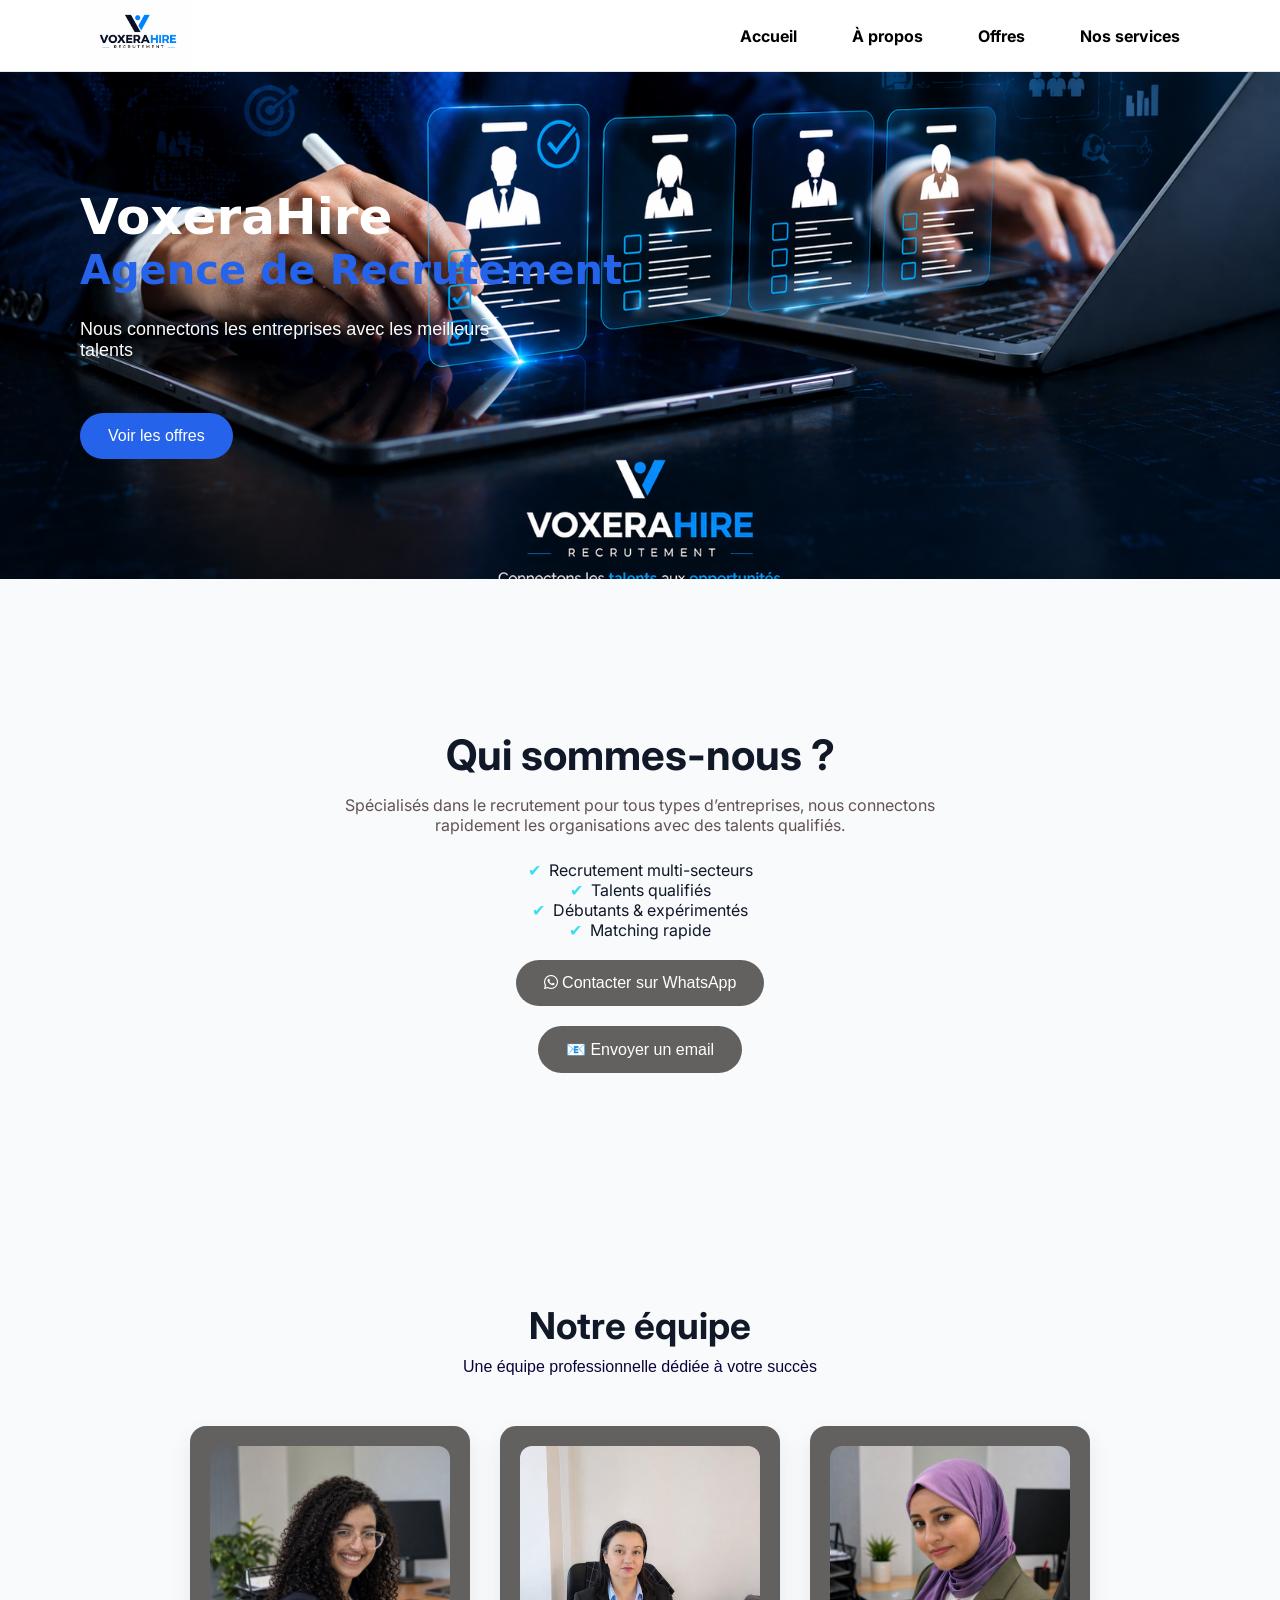
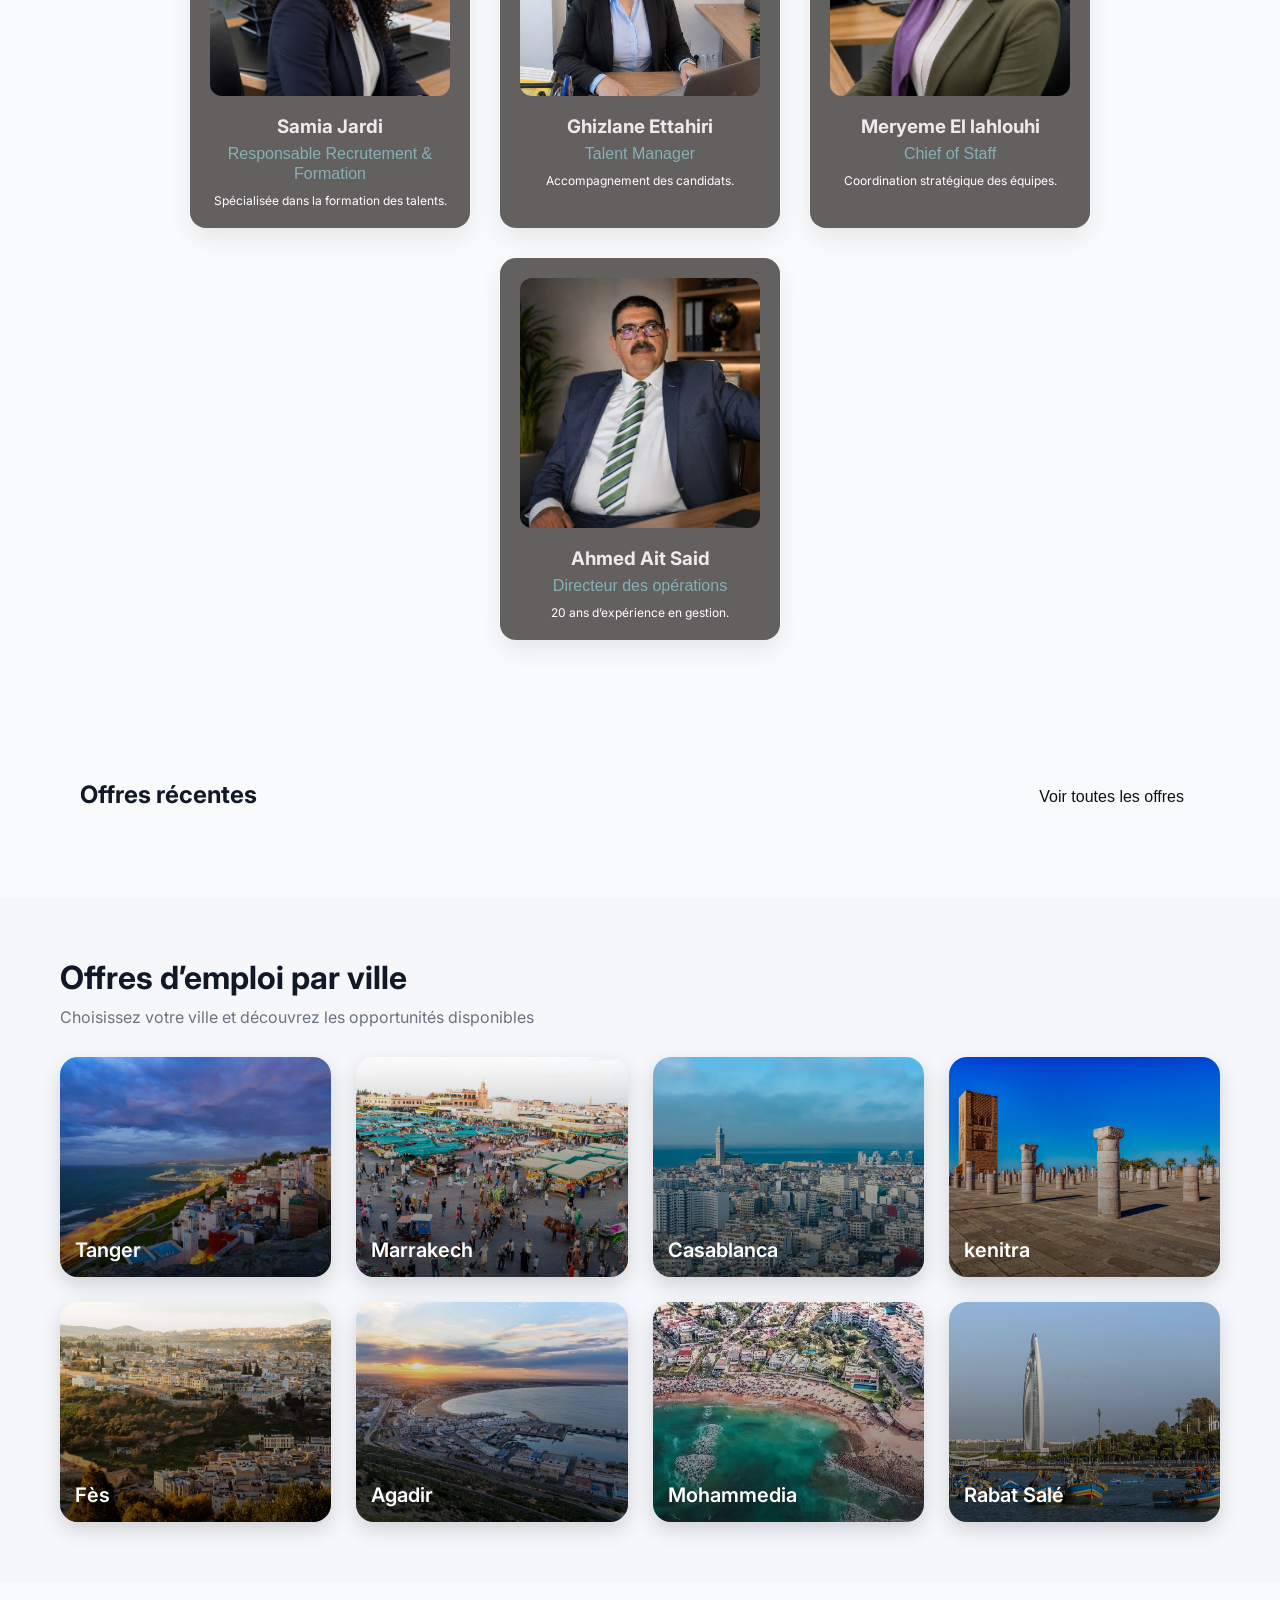
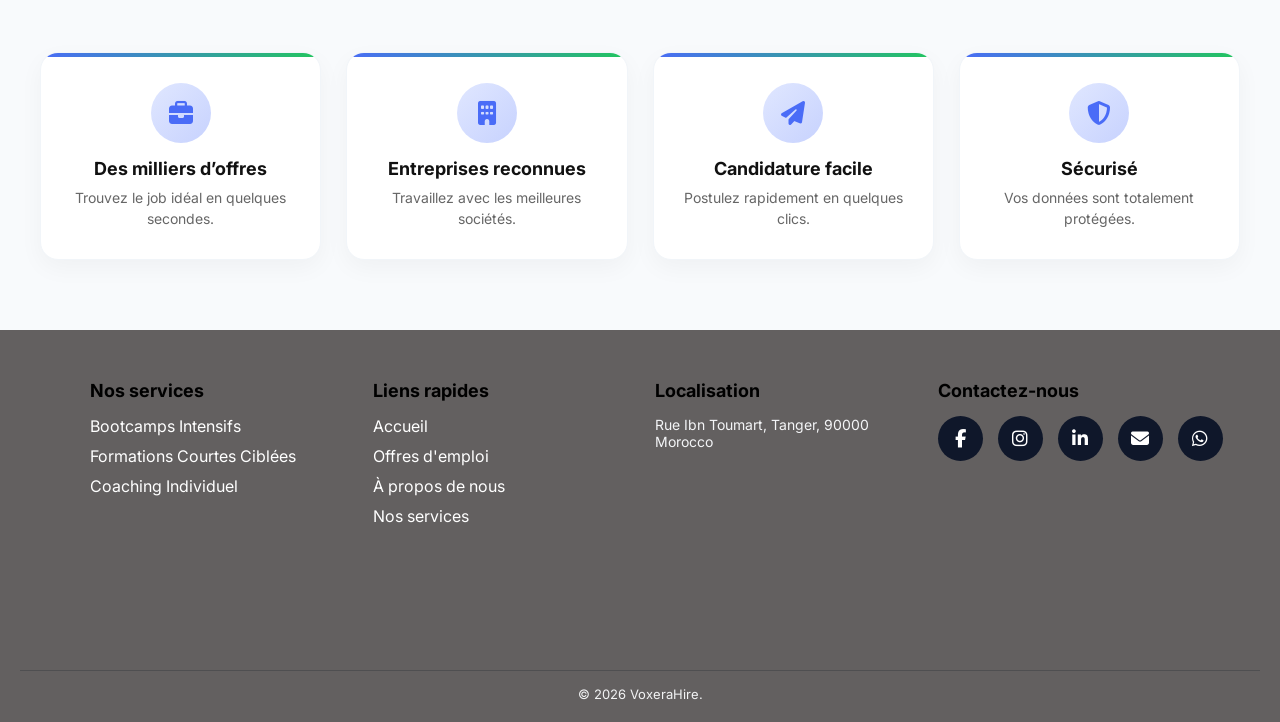
==== index.html @ 63f082dd "update city name" ====
<!DOCTYPE html>
<html lang="fr">
<head>
<meta charset="UTF-8">
<meta name="viewport" content="width=device-width, initial-scale=1.0">
<title>VoxeraHire</title>
<meta name="viewport" content="width=device-width, initial-scale=1.0">
<link rel="icon" href="home/images/logo.png">
<link href="https://fonts.googleapis.com/css2?family=Inter:wght@400;500;600;700&display=swap" rel="stylesheet">
<link rel="stylesheet" href="home/home.css">
<link rel="stylesheet" href="https://cdnjs.cloudflare.com/ajax/libs/font-awesome/6.5.0/css/all.min.css">
</head>

<body>

<!-- NAVBAR -->
<header class="nav">
  <div class="logo">
    <img src="home/images/logo.png"alt="VoxeraHire">
  </div>

  <nav>
   <ul class="menu">
  <li><a href="index.html">Accueil</a></li>
  <li><a href="Jobs/apropos.html">À propos</a></li>
  <li><a href="Jobs/user.html">Offres</a></li>
  <li><a href="Jobs/services.html">Nos services</a></li>
</ul>
  </nav>

  
</header>

<!-- HERO -->
<section class="hero">
  <div class="hero-left">
    <h1>
      VoxeraHire <br>
      <span>Agence de Recrutement</span>
    </h1>

    <p>
      Nous connectons les entreprises avec les meilleurs talents
    </p>

    <div class="hero-buttons">
      <a href="Jobs/user.html" class="btn primary">Voir les offres</a>


    </div>
  </div>

<div id="results"></div>
</section>

<!-- ABOUT -->
<section class="about-hero">

  <div class="side left">
    <img src="home/images/body4.jpg" class="diamond big top">
    <img src="home/images/body5.jpg" class="diamond small middle">
    <img src="home/images/body6.jpg" class="diamond small bottom">
  </div>

  <div class="content">
    <h1>Qui sommes-nous ?</h1>
    <p>
      Spécialisés dans le recrutement pour tous types d’entreprises, nous connectons rapidement les organisations avec des talents qualifiés.

    </p>

    <ul>
      <li>Recrutement multi-secteurs </li>
      <li>Talents qualifiés</li>
      <li>Débutants & expérimentés</li>
      <li>Matching rapide</li>
    </ul>

    <a href="https://wa.me/212779299115?text=Bonjour%2C%20je%20suis%20int%C3%A9ress%C3%A9%20par%20vos%20offres"
   target="_blank"
   class="btn whatsapp">
   <i class="fab fa-whatsapp"></i> Contacter sur WhatsApp
</a>

    <br>
    <a href="#" onclick="sendEmail(event)" class="email-btn">
📧 Envoyer un email</a>


   
  </div>

  <div class="side right">
    <img src="home/images/body1.jpg" class="diamond big top">
    <img src="home/images/body2.jpg" class="diamond small middle">
    <img src="home/images/body3.jpg" class="diamond small bottom">
  </div>

</section>

<!-- TEAM -->
<section class="team">
  <h2>Notre équipe</h2>
  <p class="team-sub">Une équipe professionnelle dédiée à votre succès</p>

  <div class="team-container">

    <div class="team-card">
      <img src="home/images/team3.png">
      <h3>Samia Jardi</h3>
      <span>Responsable Recrutement & Formation</span>
      <p>Spécialisée dans la formation des talents.</p>
    </div>

    <div class="team-card">
      <img src="home/images/team2.jpg">
      <h3>Ghizlane Ettahiri</h3>
      <span>Talent Manager</span>
      <p>Accompagnement des candidats.</p>
    </div>

    <div class="team-card">
      <img src="home/images/team1.png">
      <h3>Meryeme El lahlouhi</h3>
      <span>Chief of Staff</span>
      <p>Coordination stratégique des équipes.</p>
    </div>

    <div class="team-card">
      <img src="home/images/team4.png">
      <h3>Ahmed Ait Said</h3>
      <span>Directeur des opérations</span>
      <p>20 ans d’expérience en gestion.</p>
    </div>

  </div>
</section>

<!-- JOBS -->
<section class="featured">
  <div class="header">
    <h2>Offres récentes</h2>
<a href="Jobs/user.html">Voir toutes les offres</a>
  </div>
  <div class="cards" id="jobs"></div>
</section>
<section class="locations">

  <h2>Offres d’emploi par ville</h2>
  <p class="subtitle">
    Choisissez votre ville et découvrez les opportunités disponibles
  </p>

  <div class="locations-grid">

    <div class="city-card" onclick="goToJobs('tanger')">
      <img src="Jobs/images/tanger.jpg" alt="Tanger">
      <div class="overlay"></div>
      <h3>Tanger</h3>
    </div>

    <div class="city-card" onclick="goToJobs('marrakech')">
      <img src="Jobs/images/marrakeche.jpg" alt="Marrakech">
      <div class="overlay"></div>
      <h3>Marrakech</h3>
    </div>

    <div class="city-card" onclick="goToJobs('casablanca')">
      <img src="Jobs/images/casa.jpg" alt="Casablanca">
      <div class="overlay"></div>
      <h3>Casablanca</h3>
    </div>

    <div class="city-card" onclick="goToJobs('kenitra')">
      <img src="Jobs/images/rabat.jpg" alt="Rabat">
      <div class="overlay"></div>
      <h3>kenitra</h3>
    </div>

    <div class="city-card" onclick="goToJobs('fes')">
      <img src="Jobs/images/fes.jpg" alt="Fès">
      <div class="overlay"></div>
      <h3>Fès</h3>
    </div>

    <div class="city-card" onclick="goToJobs('agadir')">
      <img src="Jobs/images/agadir.jpg" alt="Agadir">
      <div class="overlay"></div>
      <h3>Agadir</h3>
    </div>

    <div class="city-card" onclick="goToJobs('mohammedia')">
      <img src="Jobs/images/mohamadia.jpg" alt="Mohammedia">
      <div class="overlay"></div>
      <h3>Mohammedia</h3>
    </div>

    <div class="city-card" onclick="goToJobs('Rabat Salé')">
      <img src="Jobs/images/sale.jpg" alt="Salé">
      <div class="overlay"></div>
      <h3>Rabat Salé</h3>
    </div>

  </div>

</section>

<section class="features">

  <div class="f-item">
    <div class="f-icon">
      <i class="fas fa-briefcase"></i>
    </div>
    <h4>Des milliers d’offres</h4>
    <p>Trouvez le job idéal en quelques secondes.</p>
  </div>

  <div class="f-item">
    <div class="f-icon">
      <i class="fas fa-building"></i>
    </div>
    <h4>Entreprises reconnues</h4>
    <p>Travaillez avec les meilleures sociétés.</p>
  </div>

  <div class="f-item">
    <div class="f-icon">
      <i class="fas fa-paper-plane"></i>
    </div>
    <h4>Candidature facile</h4>
    <p>Postulez rapidement en quelques clics.</p>
  </div>

  <div class="f-item">
    <div class="f-icon">
      <i class="fas fa-shield-alt"></i>
    </div>
    <h4>Sécurisé</h4>
    <p>Vos données sont totalement protégées.</p>
  </div>

</section>



</section>
<!-- FOOTER -->

<footer class="footer">

  <div class="footer-container">

    <div class="footer-col">
      <h3>Nos services</h3>
      <ul>
        <li>Bootcamps Intensifs</li>
        <li>Formations Courtes Ciblées</li>
        <li>Coaching Individuel</li>
      </ul>
    </div>

    <div class="footer-col">
      <h3>Liens rapides</h3>
      <ul>
        <li><a href="../index.html">Accueil</a></li>
        <li><a href="../Jobs/user.html">Offres d'emploi</a></li>
        <li><a href="../Jobs/apropos.html">À propos de nous</a></li>
        <li><a href="../Jobs/services.html">Nos services</a></li>
      </ul>
    </div>

    <div class="footer-col">
      <h3>Localisation</h3>
      <p>Rue Ibn Toumart, Tanger, 90000 Morocco</p>

      <div class="map-container">
        <iframe 
          src="https://www.google.com/maps?q=Rue+Ibn+Toumart,+Tanger,+90000,+Morocco&output=embed"
          loading="lazy">
        </iframe>
      </div>
    </div>

    <div class="footer-col">
      <h3>Contactez-nous</h3>
      <ul class="social-links">
        <li>
      <a href="https://www.facebook.com/share/18JmaUmBBF/?mibextid=wwXIfr" target="_blank">
        <i class="fab fa-facebook-f"></i>
      </a>
    </li>

    <li>
      <a href="https://www.instagram.com/voxerahire" target="_blank">
        <i class="fab fa-instagram"></i>
      </a>
    </li>

    <li>
      <a href="https://www.linkedin.com/in/samia-jardi-a153673b8" target="_blank">
        <i class="fab fa-linkedin-in"></i>
      </a>
    </li>
      
      <li>
  <a href="#" onclick="sendEmail(event)">
  <i class="fas fa-envelope"></i>
</a>
</li>

<li>
  <a href="https://wa.me/212779299115" target="_blank">
    <i class="fab fa-whatsapp"></i>
  </a>
</li>
</ul>
    </div>

  </div>

  <div class="footer-bottom">
    <p>© 2026 VoxeraHire.</p>
  </div>

</footer>


<script src="home/home.js"></script>
</body>
</html>
---- home/home.css ----
* {
  margin:0;
  padding:0;
  box-sizing:border-box;
}

body {
  font-family: "Inter", sans-serif;
  background:#f8fafc;
  color:#111827;
}

/* NAV */
.nav {
  height:72px;
  display:flex;
  align-items:center;
  justify-content:space-between;
  padding:0 80px;
  background:#fff;
  border-bottom:1px solid #e5e7eb;
}

    .logo img{
      height: 75px;
      object-fit:contain;
    }

    .menu{
      list-style:none;
      display:flex;
      gap:15px;
    }

    .menu li{
  cursor:pointer;
  font-weight:bold;
  padding:10px 10px;
  border-radius:30px;
  transition:0.3s;
  color:black;
  box-shadow: rgb(101, 208, 210);

}
.menu a {
  color: black;
  font-weight: bold;
  padding:10px 10px;
  border-radius:30px;
  display:inline-block;
  transition:0.3s;
   text-decoration: none;
  
}

.menu a:hover {
  background:rgba(0,0,0,0.15);
  color:#071462;
  transform:scale(1.05);
}


.actions {
  display:flex;
  gap:12px;
}

/* BUTTONS */
.btn {
  padding:10px 18px;
  border-radius:8px;
  font-weight:500;
  cursor:pointer;
    transition:0.3s;

  font-family: 'Franklin Gothic Medium', 'Arial Narrow', Arial, sans-serif;
}


.btn.primary {
  background:#2563eb;
  color:white;
  border:none;
}

.btn.ghost {
  border:1px solid #2563eb;
  color:#2563eb;
  background:transparent;
}

.btn.light {
  background:#f3f4f6;
  border:none;
}
.btn.primary:hover {
  color:#2563eb;
  background:transparent;
    border:1px solid #2563eb;

}

.btn.ghost:hover {
  background:#2563eb;
  color:white;
  border:none;
}

.btn.light:hover {
  background:#e5e7eb;
}
/* HERO */

.hero {
  display:flex;
  justify-content:space-between;
  align-items:center;
  padding:120px 80px;
  background-size: cover;
  background-position: center;
  background-repeat: no-repeat;
  transition: background-image 0.6s ease-in-out;
}

.hero-left h1 {
  font-size:50px;
  line-height:50px;
  font-weight:700;
  color: #ffffff;
font-family: system-ui, -apple-system, BlinkMacSystemFont, 'Segoe UI', Roboto, Oxygen, Ubuntu, Cantarell, 'Open Sans', 'Helvetica Neue', sans-serif;}

.hero-left span {
  color:#2563eb;
  font-size: 40px;
}

.hero-left p {
  margin-top:24px;
  max-width:420px;
  color:#fcfcfc;
  font-family: 'Franklin Gothic Medium', 'Arial Narrow', Arial, sans-serif;
  font-size:18px;

}

.hero-buttons {
  margin-top:32px;
  display:flex;
  gap:16px;
}

/* RIGHT MOCK */
.window {
  width:420px;
  background:white;
  border-radius:12px;
  box-shadow:0 20px 40px rgba(0,0,0,0.08);
  padding:20px;
}

.window-top {
  display:flex;
  gap:6px;
  margin-bottom:16px;
}

.window-top div {
  width:8px;
  height:8px;
  border-radius:50%;
  background:#d1d5db;
}

.search {
  position:relative;
  margin-bottom:16px;
}

.search input {
  width:100%;
  padding:10px 36px 10px 12px;
  border:1px solid #e5e7eb;
  border-radius:8px;
}

.search span {
  position:absolute;
  right:10px;
  top:20%;
  transform:translateY(-50%);
}
.about-hero {
  position: relative;
  padding: 150px 2px;
  text-align: center;
  background: #f8fafc;
  overflow: hidden;
}

/* CONTENT */
.content {
  max-width: 600px;
  margin: auto;
  z-index: 2;
  position: relative;
}

.content h1 {
  font-size: 42px;
  margin-bottom: 15px;
}

.content p {
  color: #625252;
  margin-bottom: 25px;
}

.content ul {
  list-style: none;
  padding: 0;
}

.content li::before {
  content: "✔";
  color: #3addf2;
  margin-right: 8px;
}

/* BUTTON */
.btn {
  display: inline-block;
  margin-top: 20px;
  background: #636060;
  color: #fff;
  padding: 14px 28px;
  border-radius: 30px;
  text-decoration: none;
  transition: all 0.3s ease; /* animation fluide */
}

/* HOVER CORRECT */
.btn:hover {
    background: #3ae3f2;
  transform: scale(1.08);
  box-shadow: 0 10px 25px rgba(0,0,0,0.15);
}
.email-btn {
  display: inline-block;
  margin-top: 20px;
  background: #636060;
  color: #fff;
  padding: 14px 28px;
  border-radius: 30px;
  text-decoration: none;
  transition: all 0.3s ease; /* animation */
  font-family: 'Franklin Gothic Medium', 'Arial Narrow', Arial, sans-serif;
}

/* hover */
.email-btn:hover {
  background: #3ae3f2;
  transform: scale(1.08);
  box-shadow: 0 10px 25px rgba(0,0,0,0.15);
}


/* click */
.email-btn:active {
  transform: scale(0.97);
}

/* SIDE IMAGES */
.side {
  position: absolute;
  top: 50%;
  transform: translateY(-50%);
}

.left {
  left: 4%;
}

.right {
  right: 4%;
}

/* DIAMOND */
.diamond {
  position: absolute;
  object-fit: cover;
  transform: rotate(45deg);
  border-radius: 20px;
  transition: 0.4s;
}

/* tailles */
.big {
  width: 220px;
  height: 220px;
}

.small {
  width: 130px;
  height: 130px;
}

/* POSITION LEFT */
.left .top {
  top: -180px;
  left: 0;
}

.left .middle {
  top: 50px;
  left: 120px;
}

.left .bottom {
  top: 180px;
  left: 0;
}

/* POSITION RIGHT */
.right .top {
  top: -180px;
  right: 0;
}

.right .middle {
  top: 50px;
  right: 120px;
}

.right .bottom {
  top: 180px;
  right: 0;
}

/* HOVER */
.diamond:hover {
  transform: rotate(45deg) scale(1.1);
}


/* SECTION */
.team {
  padding: 80px;
  text-align: center;
  background: #f8fafc;
}

.team h2 {
  font-size: 37px;
  margin-bottom: 10px;
}

.team-sub {
  color: #0c0239;
  margin-bottom: 50px;
  font-family: 'Franklin Gothic Medium', 'Arial Narrow', Arial, sans-serif;
}

/* CONTAINER */
.team-container {
  display: flex;
  justify-content: center;
  gap: 30px;
  flex-wrap: wrap;
}

/* CARD */
.team-card {
  background: #636060;
  padding: 20px;
  border-radius: 16px;
  width: 280px;
  box-shadow: 0 10px 25px rgba(0,0,0,0.08);
  transition: 0.3s;
}

.team-card:hover {
  transform: translateY(-10px);
}

/* IMAGE */
.team-card img {
  width: 100%;
  height: 250px;
  object-fit: cover;
  border-radius: 12px;
  margin-bottom: 15px;
}

/* TEXT */
.team-card h3 {
  margin-bottom: 5px;
  color: #eceaea;
}

.team-card span {
  color: rgb(136, 175, 182);
  font-size: 16px;
  font-family: 'Franklin Gothic Medium', 'Arial Narrow', Arial, sans-serif;
}

.team-card p {
  margin-top: 10px;
  color: #ffffff;
  font-size: 12px;
}










.job-row {
  height:50px;
  border-radius:8px;
  background:#f3f4f6;
  margin-bottom:12px;
}

/* FEATURED */
.featured {
  padding:60px 80px;
}

.header {
  display:flex;
  justify-content:space-between;
  margin-bottom:24px;
}

.header a {
  color: #111;
  text-decoration: none;
  font-weight: 500;
font-family: 'Franklin Gothic Medium', 'Arial Narrow', Arial, sans-serif;
  
  padding: 8px 16px;
  border-radius: 8px;

  display: inline-block;

  transition: 0.3s;
}

/* hover */
.header a:hover {
  color: white;
  background: #22c55e; /* أخضر أنقى */

  transform: translateY(-2px);
  box-shadow: 0 5px 15px rgba(34,197,94,0.4);
}


/* CONTAINER */
.cards {
  display: grid;
  grid-template-columns: repeat(auto-fit, minmax(260px, 1fr));
  gap: 25px;
}

/* CARD */
.card {
  background: rgb(192, 196, 196);
  border: 1px solid #e5e7eb;
  border-radius: 16px;

  padding: 22px;

  display: flex;
  flex-direction: column;
  gap: 12px;

  box-shadow: 0 5px 20px rgba(0,0,0,0.04);
  transition: 0.3s;
}

/* HOVER */
.card:hover {
  transform: translateY(-6px);
  box-shadow: 0 15px 35px rgba(0,0,0,0.08);
}

/* TITLE */
.card h3 {
  font-size: 17px;
  color: #111;
}

/* DESCRIPTION */
.card p {
  color: #6b7280;
  font-size: 14px;
}

/* LOCATION */
.card span {
  font-size: 13px;
  color: #1c1e28;
  font-weight: 500;
}

/* BUTTON */
.card button {
  margin-top: auto;
  border: none;
  background: none;

  color: #0d0d0d;
  cursor: pointer;

  font-weight: 500;

  display: flex;
  align-items: center;
  gap: 6px;

  transition: 0.3s;
}

/* HOVER BUTTON */
.card button:hover {
  color: #111111;
  transform: translateX(5px);
}

/* ARROW ICON */
.card button::after {
  content: "→";
  transition: 0.3s;
}

.card button:hover::after {
  transform: translateX(3px);
}

/* ICON CONTAINER */
.icon {
  width: 45px;
  height: 45px;
  border-radius: 50%;

  display: flex;
  align-items: center;
  justify-content: center;

  color: white;
  font-size: 18px;
}

/* ICON COLORS */
.google { background: #fbbc05; }
.microsoft { background: #34a853; }
.spotify { background: #1db954; }
/* FEATURES */
/* SECTION */
.features {
  display: grid;
  grid-template-columns: repeat(auto-fit, minmax(220px, 1fr));
  gap: 25px;

  padding: 70px 40px;
  background: #f8fafc;
}

/* CARD */
.f-item {
  position: relative;

  background: white;
  padding: 30px 25px;
  border-radius: 18px;

  text-align: center;

  border: 1px solid #f1f5f9;

  box-shadow: 0 8px 25px rgba(0,0,0,0.04);

  transition: all 0.3s ease;
  overflow: hidden;
}

/* subtle top gradient line */
.f-item::before {
  content: "";
  position: absolute;
  top: 0;
  left: 0;

  width: 100%;
  height: 4px;

  background: linear-gradient(90deg, #4a6cf7, #22c55e);
}

/* HOVER */
.f-item:hover {
  transform: translateY(-8px) scale(1.02);

  box-shadow: 0 15px 40px rgba(0,0,0,0.08);
}

/* hover glow */
.f-item:hover::before {
  height: 6px;
}

/* TEXT تحسين */
.f-item h4 {
  margin-top: 10px;
  font-size: 18px;
}

.f-item p {
  color: #555;
}

/* ICON */
.f-icon {
  width: 60px;
  height: 60px;

  margin: 0 auto 15px;
  border-radius: 50%;

  display: flex;
  align-items: center;
  justify-content: center;

  background: linear-gradient(135deg, #e0e7ff, #c7d2fe);

  font-size: 24px;
  color: #4a6cf7;

  transition: 0.3s;
}

/* ICON HOVER */
.f-item:hover .f-icon {
  transform: scale(1.1);
}

/* TITLE */
.f-item h4 {
  margin-bottom: 8px;
  color: #111;
}

/* TEXT */
.f-item p {
  font-size: 14px;
  color: #666;
  line-height: 1.5;
}
.footer {
  background: #636060;
  color: #fff;
  padding: 50px 20px 20px;
}

.row.column {
  flex-direction: column;
  align-items: flex-start;
  max-width: 600px;
}

.row.column .image {
  width: 100%;
  margin-top: 25px;
}

.row.column .image img {
  height: 230px;
}
.footer-container {
  display: grid;
  grid-template-columns: repeat(auto-fit, minmax(200px, 1fr));
  gap: 30px;
  max-width: 1100px;
  margin: auto;
}

.footer-col h3 {
  margin-bottom: 15px;
  font-size: 18px;
  color: #000000;
}

.footer-col ul {
  list-style: none;
}

.footer-col ul li {
  margin-bottom: 10px;
}

.footer-col ul li a {
  text-decoration: none;
  color: white;
  transition: 0.3s;
}

.footer-col ul li a:hover {
  color: #5b8f93;
  padding-left: 5px;
}

.footer-col p {
  color: #f4f5f7;
  font-size: 14px;
}

/* BOTTOM */
.footer-bottom {
  text-align: center;
  margin-top: 30px;
  border-top: 1px solid #4f4f51;
  padding-top: 15px;
  font-size: 13px;
  color: #f2f3f4;
}
.social-links {
  display: flex;
  gap: 15px;
  padding: 0;
}

.social-links li {
  list-style: none;
}

.social-links a {
  display: flex;
  align-items: center;
  justify-content: center;
  width: 45px;
  height: 45px;
  background: #0f172a;
  color: #fff;
  border-radius: 50%;
  font-size: 18px;
  transition: 0.3s;
}

/* HOVER */
.social-links a:hover {
  transform: scale(1.1);
}

/* couleurs spécifiques */
.social-links a:hover .fa-facebook-f {
  color: #1877f2;
}

.social-links a:hover .fa-instagram {
  color: #e1306c;
}

.social-links a:hover .fa-linkedin-in {
  color: #0077b5;
}
.map-container {
  width: 100%;
  height: 180px; /* ✔ صغرناها */
  border-radius: 12px;
  overflow: hidden;
  margin-top: 10px;
}

.map-container iframe {
  width: 100%;
  height: 100%;
  border: 0;
}


.cities {
  display: grid;
  grid-template-columns: repeat(auto-fit, minmax(250px, 1fr));
  gap: 25px;
  padding: 40px;
}

.city-card {
  position: relative;
  height: 220px;
  border-radius: 18px;
  overflow: hidden;
  cursor: pointer;
  transition: transform 0.3s ease;
}

/* الصورة */
.city-card img {
  width: 100%;
  height: 100%;
  object-fit: cover;
}

/* overlay dark */
.city-card .overlay {
  position: absolute;
  inset: 0;
  background: linear-gradient(to top, rgba(0,0,0,0.6), rgba(0,0,0,0.1));
}

/* النص */
.city-card h3 {
  position: absolute;
  bottom: 15px;
  left: 15px;
  color: white;
  font-size: 20px;
  font-weight: 600;
  z-index: 2;
}

/* hover */
.locations {
  padding: 60px;
  background: #f5f7fa;
}

.locations h2 {
  font-size: 32px;
  margin-bottom: 10px;
}

.subtitle {
  color: #6b7280;
  margin-bottom: 30px;
}

.locations-grid {
  display: grid;
  grid-template-columns: repeat(4, 1fr);
  gap: 25px;
}


/* card */
/* city cards فقط */
.city-card {
  position: relative;
  height: 220px;
  border-radius: 18px;
  overflow: hidden;
  cursor: pointer;
  padding: 0;
  box-shadow: 0 8px 20px rgba(0,0,0,0.15);
}

/* image */
.city-card img {
  width: 100%;
  height: 100%;
  object-fit: cover;
  display: block;
  transition: transform 0.4s ease;
}

/* overlay */
.city-card .overlay {
  position: absolute;
  inset: 0;
  background: linear-gradient(to top, rgba(0,0,0,0.6), transparent);
  z-index: 1;
}

/* text */
.city-card h3 {
  position: absolute;
  bottom: 15px;
  left: 15px;
  color: white;
  font-size: 20px;
  font-weight: 600;
  z-index: 2;
}

/* zoom */
.city-card:hover img {
  transform: scale(1.1);
}

/* shadow hover */
.city-card:hover {
  box-shadow: 0 10px 25px rgba(0,0,0,0.2);
}
/* =========================
   GLOBAL RESPONSIVE FIXES
   ========================= */

/* حيد المسافات الكبيرة فالموبايل */
@media (max-width: 1024px) {
  .nav { padding: 0 24px; }
  .hero { padding: 80px 24px; }
  .featured { padding: 40px 24px; }
  .team { padding: 40px 24px; }
  .features { padding: 40px 20px; }
  .locations { padding: 40px 20px; }
}

/* =========================
   MOBILE (<=768px)
   ========================= */
@media (max-width: 768px) {

  /* NAV */
  .nav {
    height: auto;
    flex-direction: column;
    gap: 12px;
    padding: 16px;
  }

  .logo img {
    height: 60px;
  }

  .menu {
    flex-direction: column;
    align-items: center;
    width: 100%;
    gap: 8px;
  }

  .menu li,
  .menu a {
    width: 100%;
    text-align: center;
  }

  .actions {
    width: 100%;
    justify-content: center;
    flex-wrap: wrap;
  }

  /* HERO */
  .hero {
    flex-direction: column;
    text-align: center;
    padding: 60px 16px;
    gap: 20px;
  }

  .hero-left h1 {
    font-size: 28px;
    line-height: 34px;
  }

  .hero-left span {
    font-size: 22px;
  }

  .hero-left p {
    font-size: 14px;
    max-width: 100%;
  }

  .hero-buttons {
    justify-content: center;
    flex-wrap: wrap;
  }

  .window {
    width: 100%;
    max-width: 100%;
  }

  /* ABOUT */
  .content h1 {
    font-size: 26px;
  }

  .content p {
    font-size: 14px;
  }

  /* TEAM */
  .team h2 {
    font-size: 26px;
  }

  .team-container {
    gap: 16px;
  }

  .team-card {
    width: 100%;
    max-width: 320px;
  }

  /* FEATURED / CARDS */
  .header {
    flex-direction: column;
    gap: 10px;
    align-items: center;
    text-align: center;
  }

  .cards {
    grid-template-columns: 1fr;
  }

  /* FEATURES */
  .features {
    grid-template-columns: 1fr;
  }

  /* LOCATIONS */
  .locations-grid {
    grid-template-columns: 1fr;
  }

  .cities {
    grid-template-columns: 1fr;
    padding: 20px;
  }

  /* FOOTER */
  .footer-container {
    grid-template-columns: 1fr;
    text-align: center;
  }

  .footer-col {
    align-items: center;
  }

  .social-links {
    justify-content: center;
  }
}

/* =========================
   RESPONSIVE
   ========================= */

/* MOBILE */
@media (max-width:768px){

  .nav{
    flex-direction:column;
    height:auto;
    padding:20px;
  }

  .menu{
    flex-direction:column;
    align-items:center;
  }

  .hero{
    flex-direction:column;
    text-align:center;
    padding:60px 20px;
  }

  .hero-left h1{
    font-size:28px;
  }

  .hero-left span{
    font-size:22px;
  }

  .hero-buttons{
    flex-direction:column;
  }

  .btn{
    width:90%;
  }

  .cards{
    grid-template-columns:1fr;
  }

  /* ❌ hide side */
  .side{
    display:none !important;
  }
}

/* PC */
@media (min-width:769px){
  .side{
    display:block;
  }
}

/* SMALL */
@media (max-width:480px){
  .hero-left h1{
    font-size:24px;
  }

  .btn{
    width:100%;
  }
}

/* IMAGES */
img{
  max-width:100%;
}
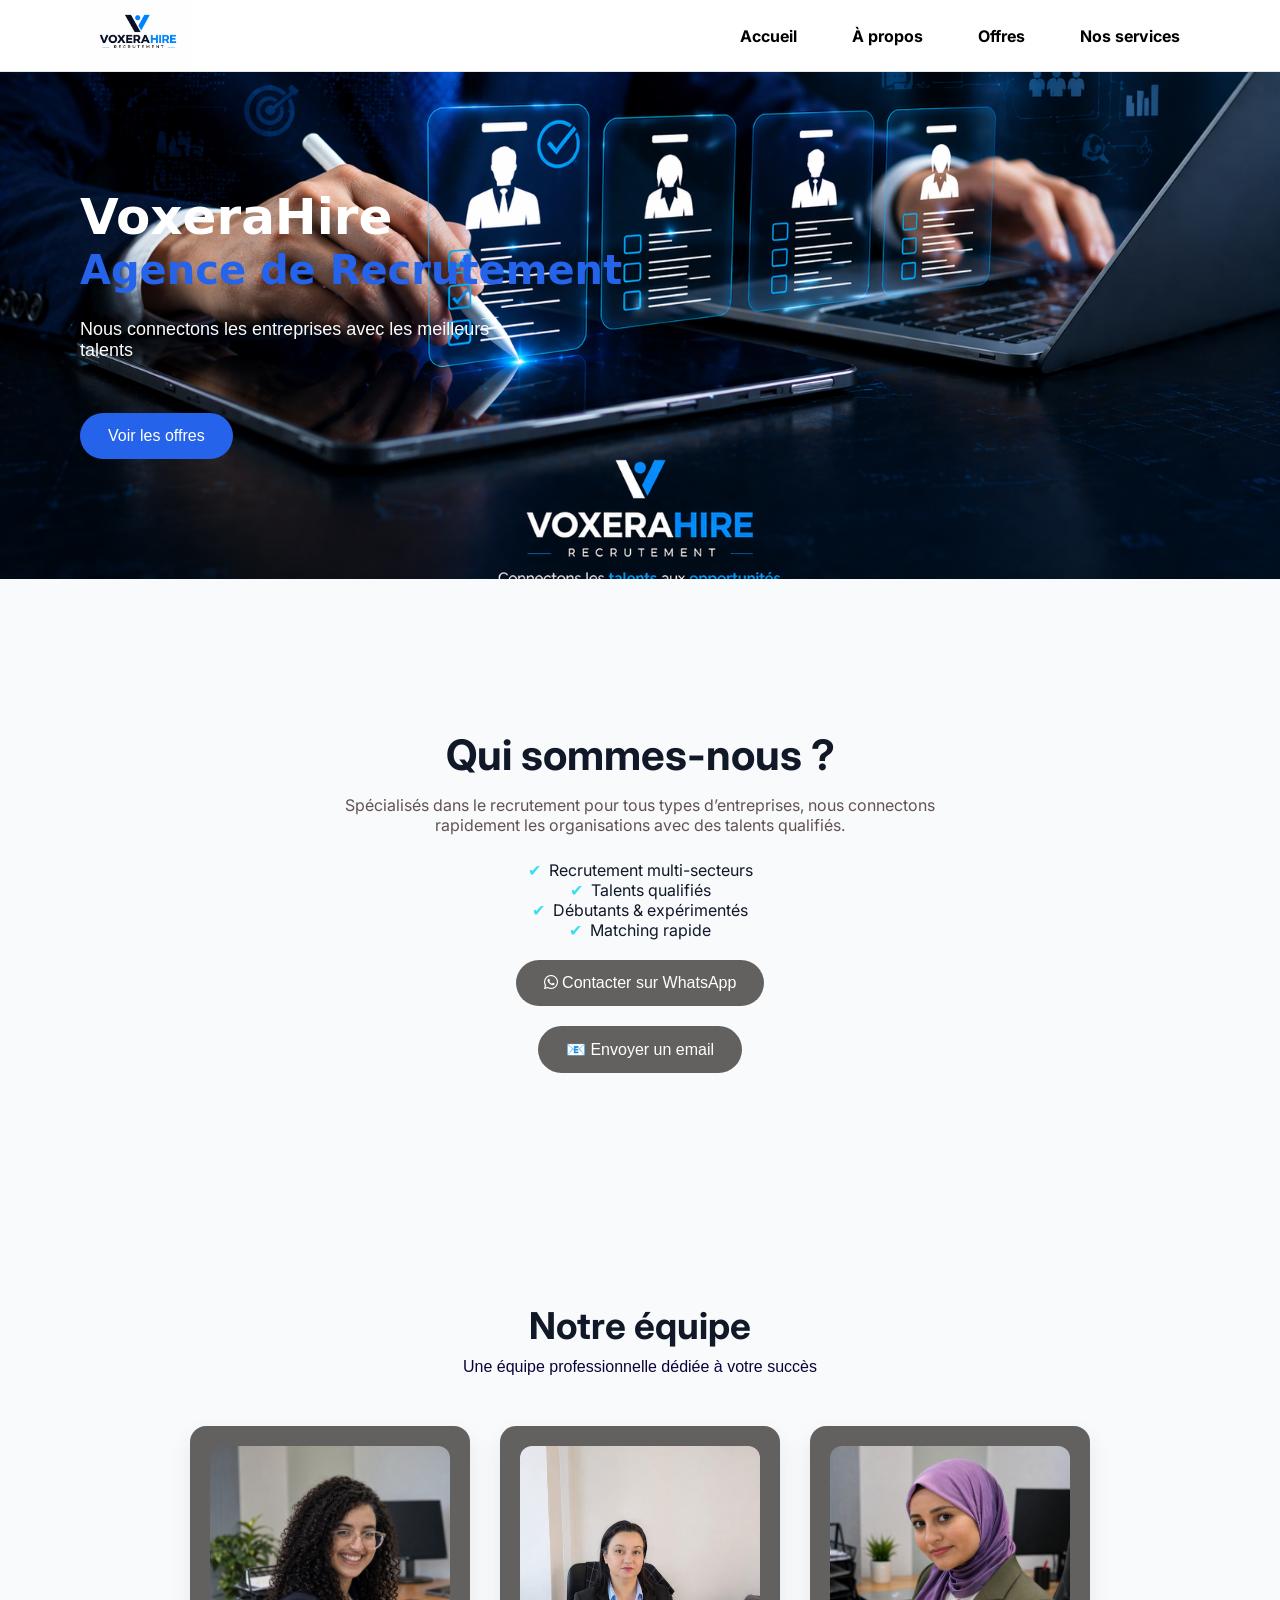
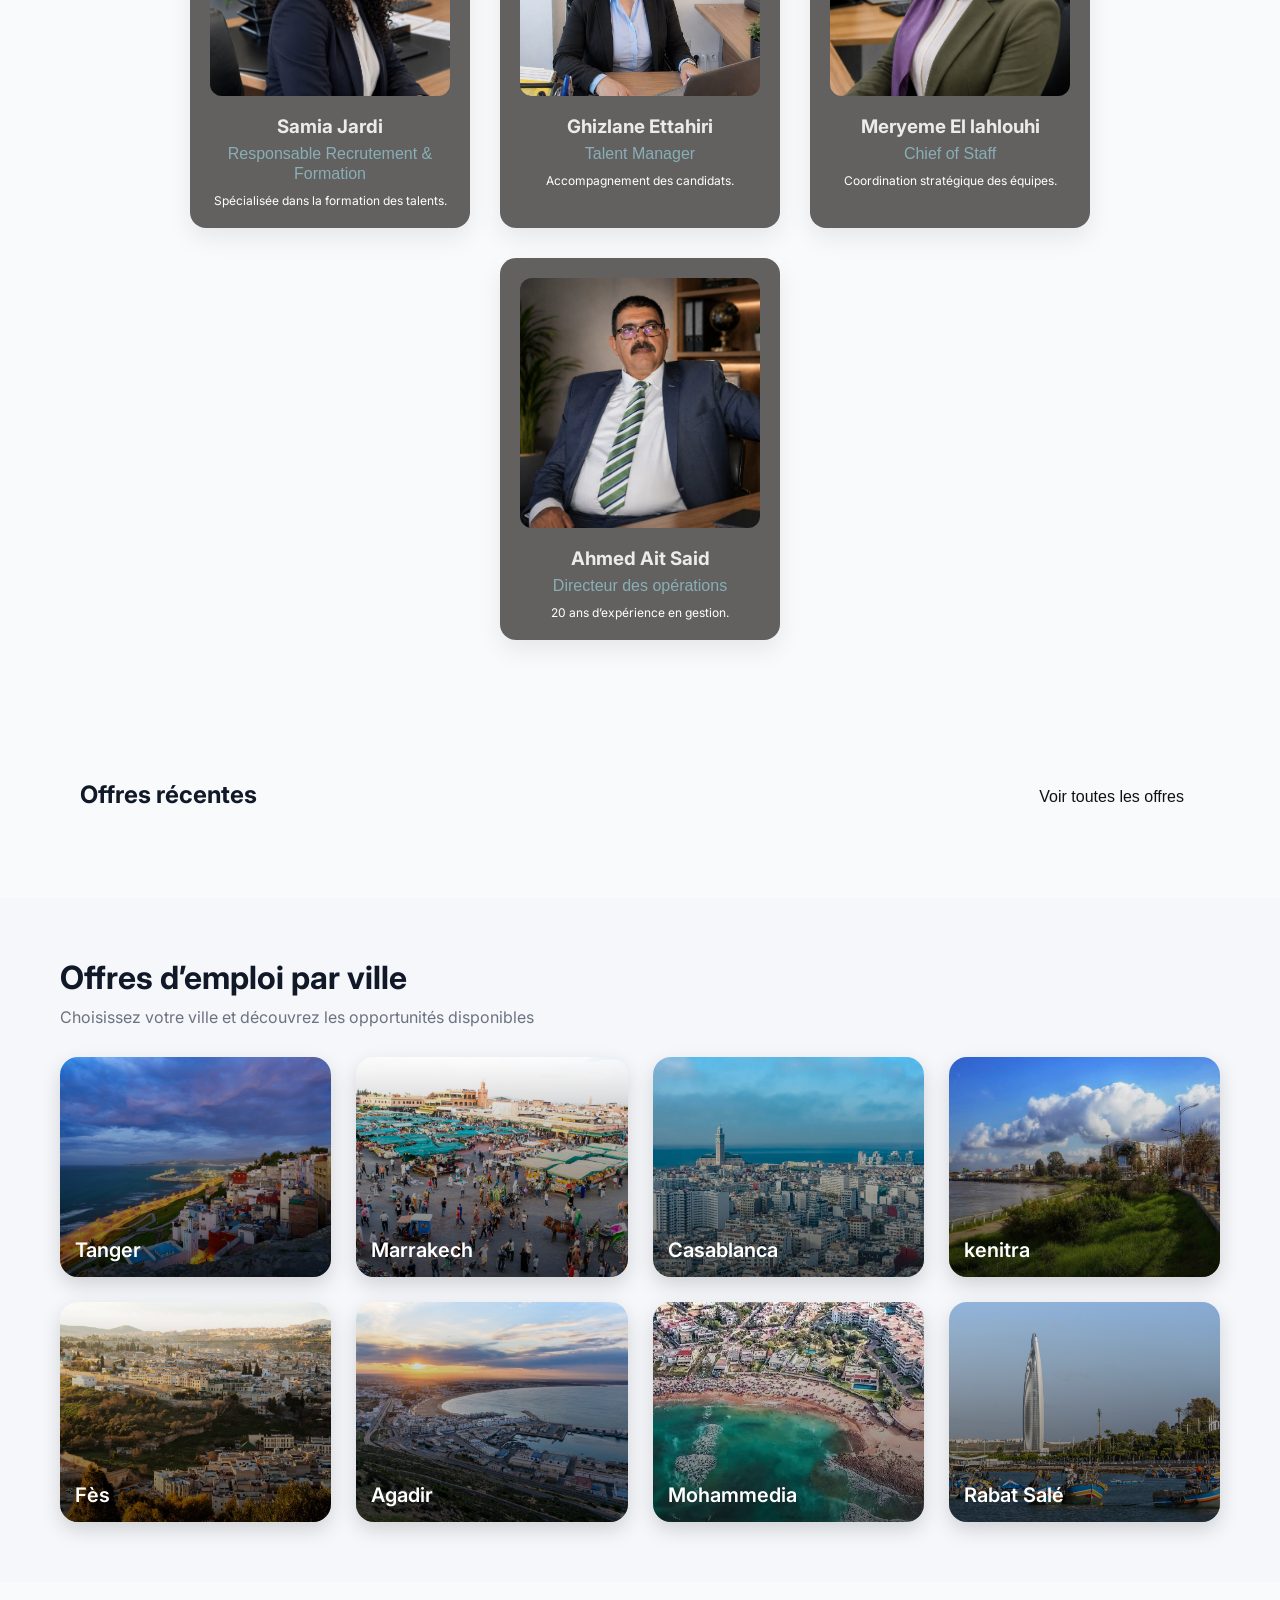
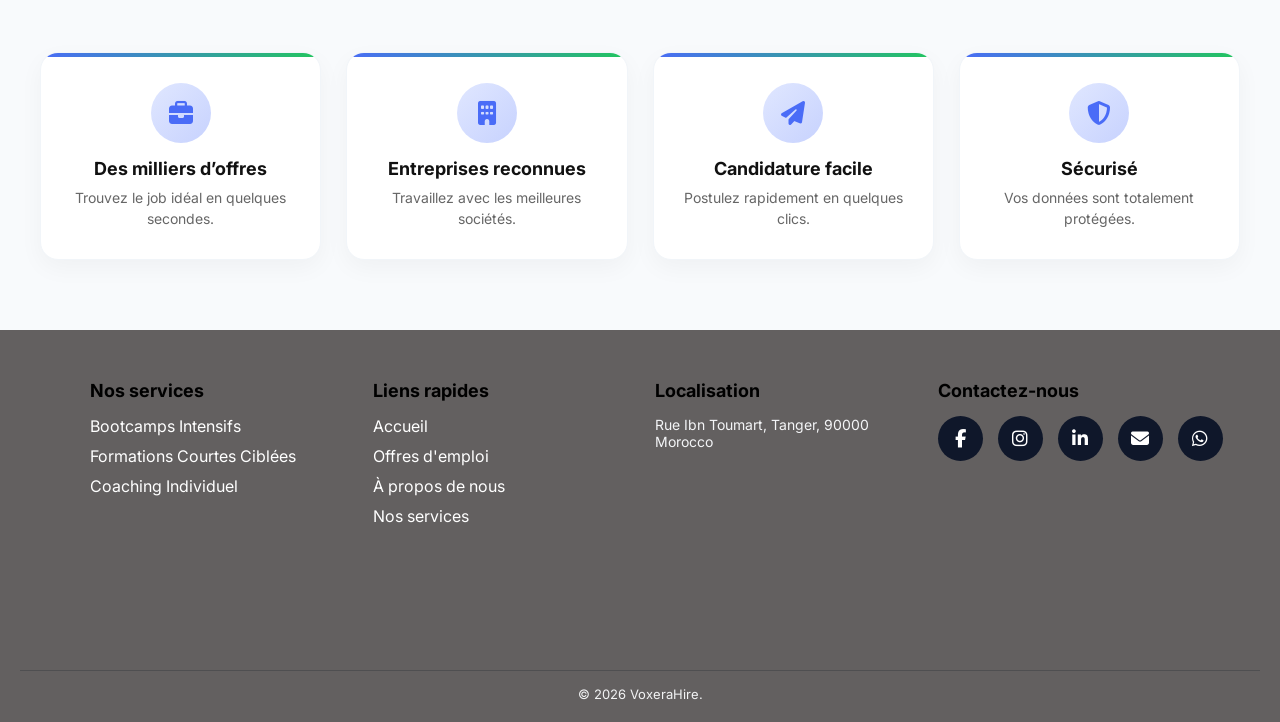
==== commit 4788939a: "update" ====
--- a/index.html
+++ b/index.html
@@ -172,7 +172,7 @@
     </div>
 
     <div class="city-card" onclick="goToJobs('kenitra')">
-      <img src="Jobs/images/rabat.jpg" alt="Rabat">
+      <img src="Jobs/images/kenitra.jpg" alt="Rabat">
       <div class="overlay"></div>
       <h3>kenitra</h3>
     </div>
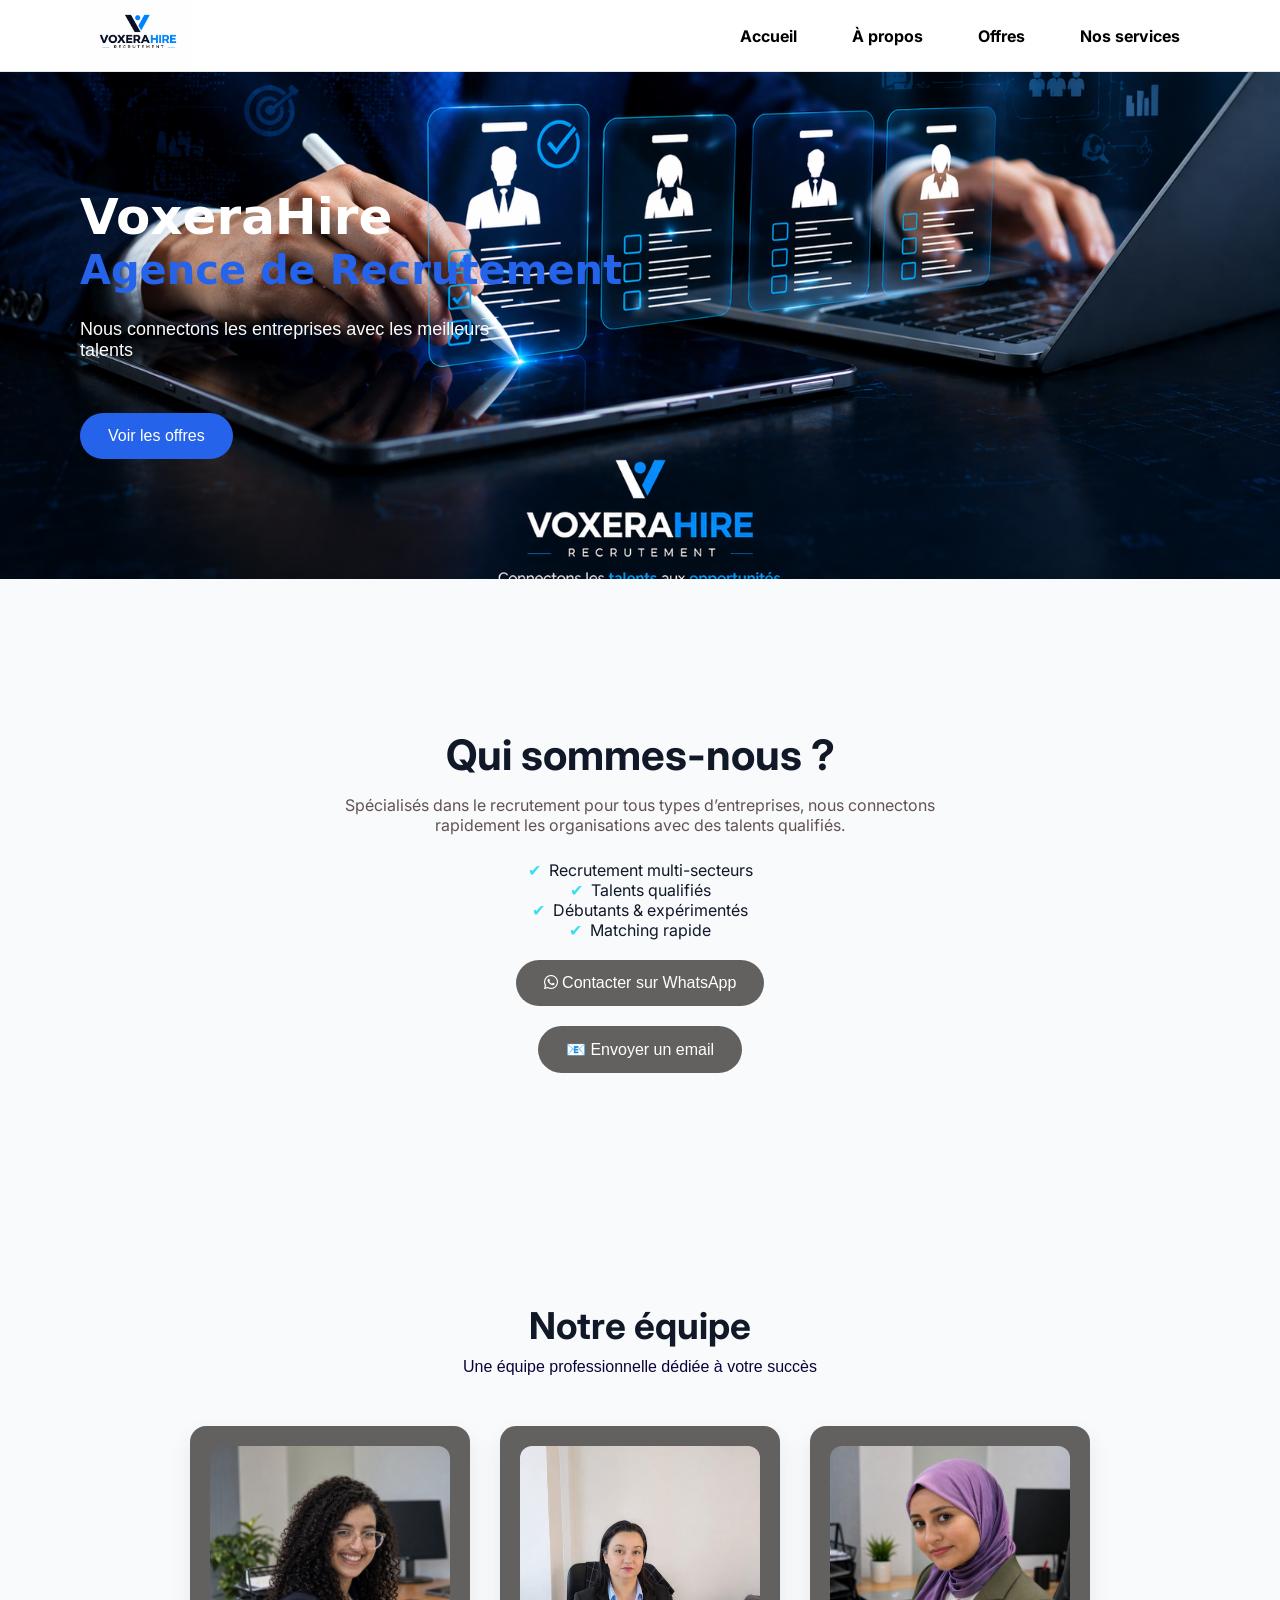
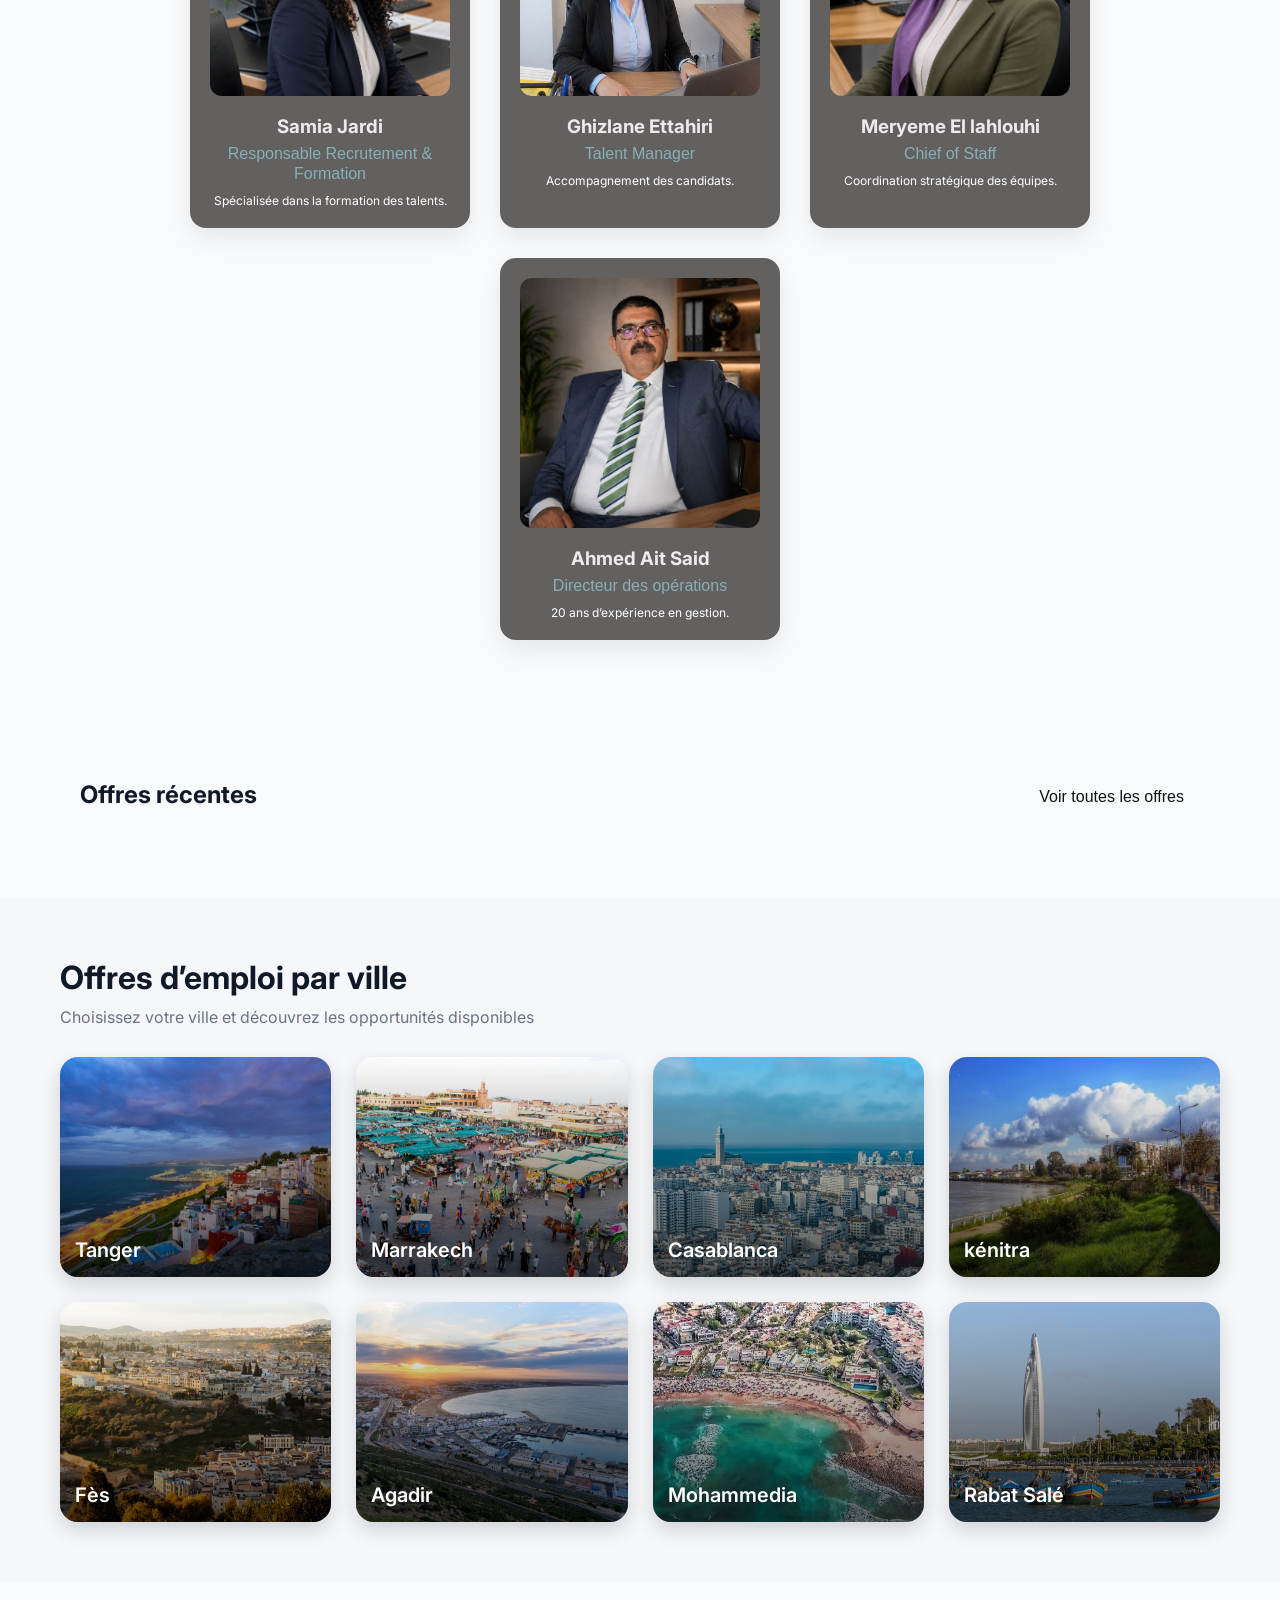
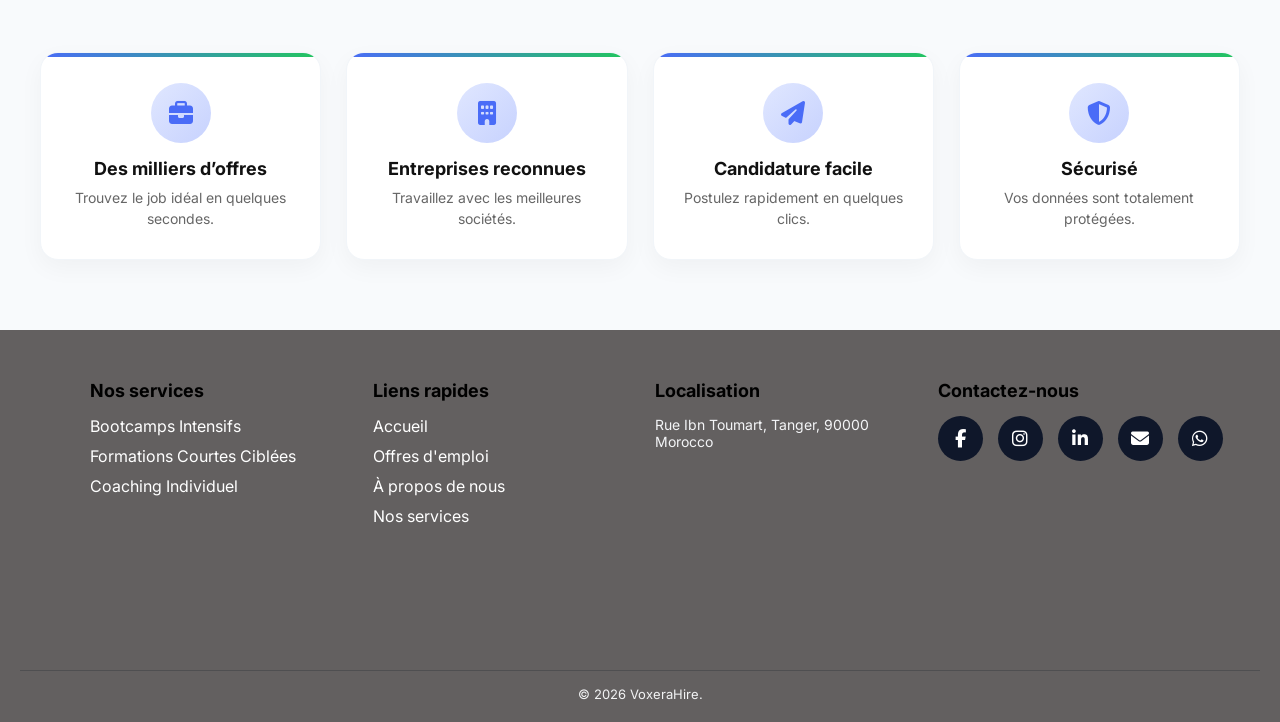
==== commit 47aca6f1: "logo link login" ====
--- a/index.html
+++ b/index.html
@@ -15,10 +15,11 @@
 
 <!-- NAVBAR -->
 <header class="nav">
-  <div class="logo">
-    <img src="home/images/logo.png"alt="VoxeraHire">
-  </div>
-
+ <div class="logo">
+  <a href="/Jobs/login.html">
+    <img src="/home/images/logo.png" alt="VoxeraHire">
+  </a>
+</div>
   <nav>
    <ul class="menu">
   <li><a href="index.html">Accueil</a></li>
@@ -171,10 +172,10 @@
       <h3>Casablanca</h3>
     </div>
 
-    <div class="city-card" onclick="goToJobs('kenitra')">
+    <div class="city-card" onclick="goToJobs('kénitra')">
       <img src="Jobs/images/kenitra.jpg" alt="Rabat">
       <div class="overlay"></div>
-      <h3>kenitra</h3>
+      <h3>kénitra</h3>
     </div>
 
     <div class="city-card" onclick="goToJobs('fes')">
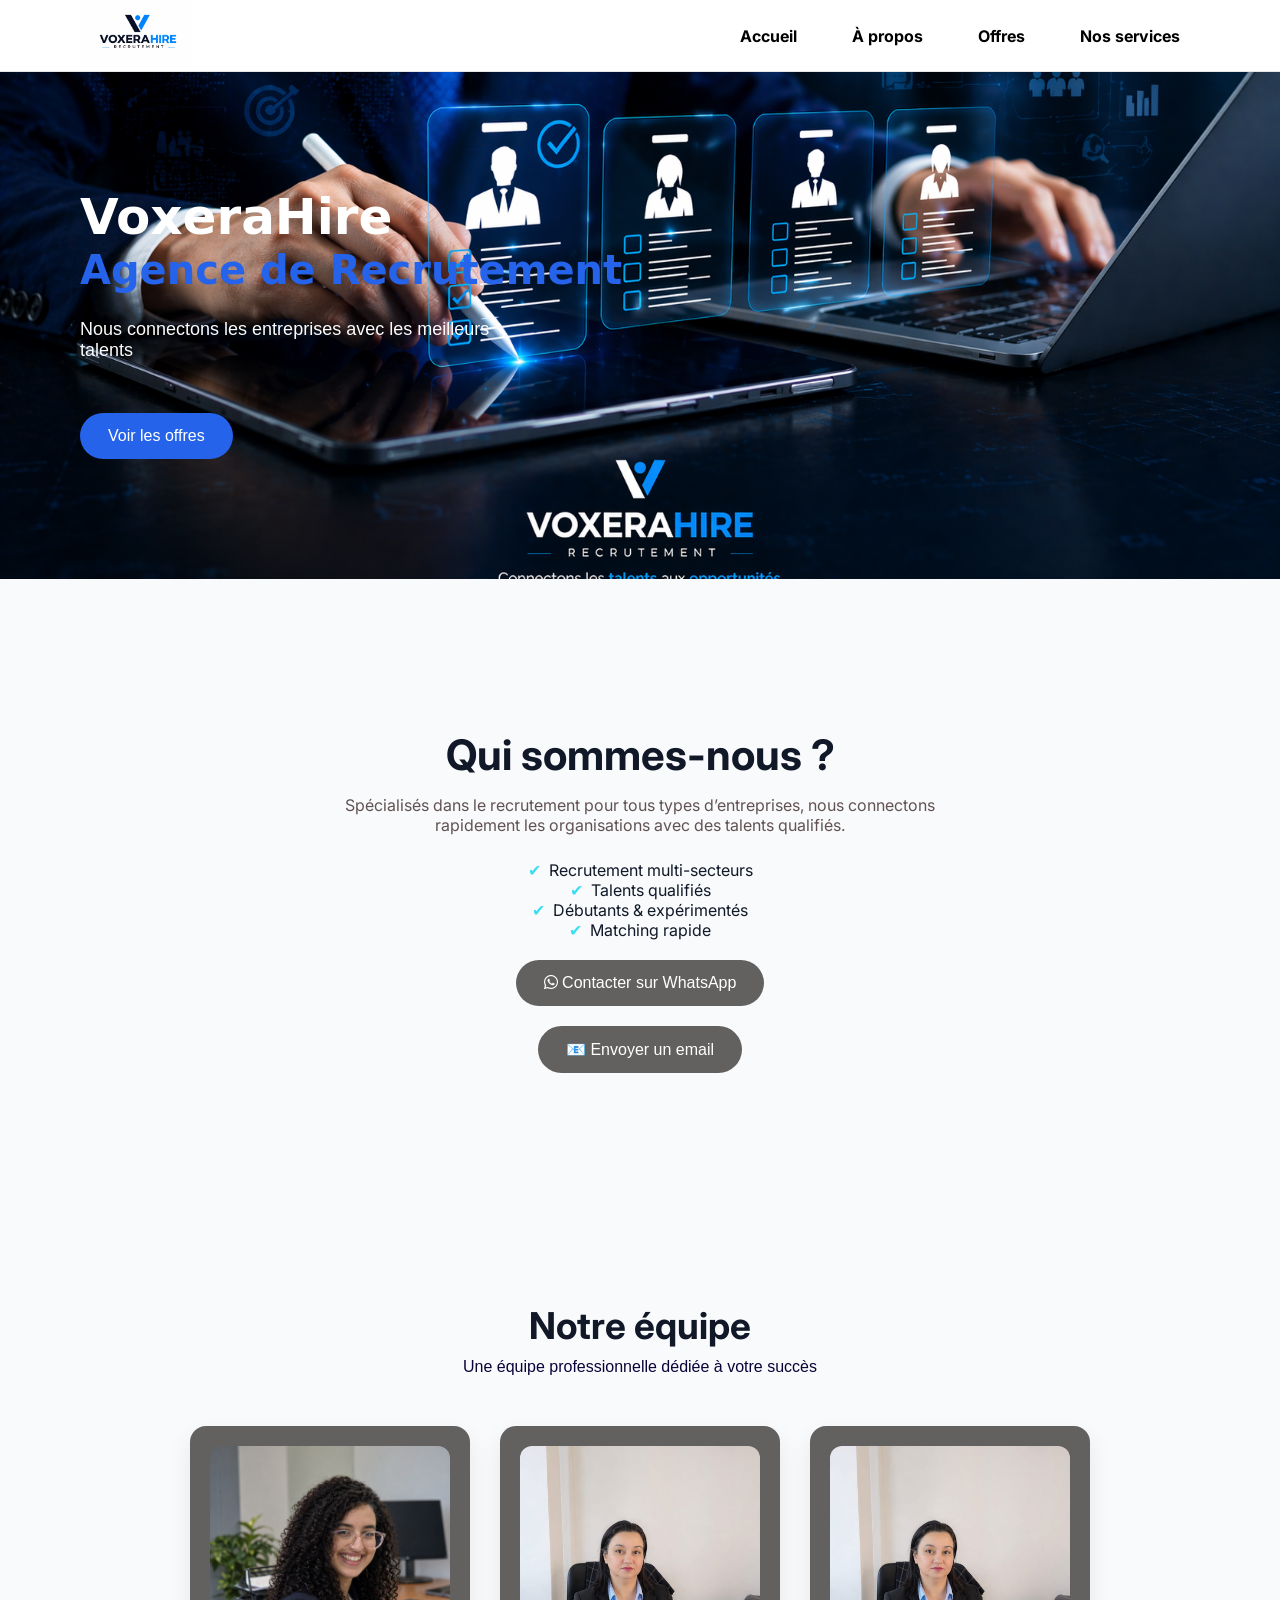
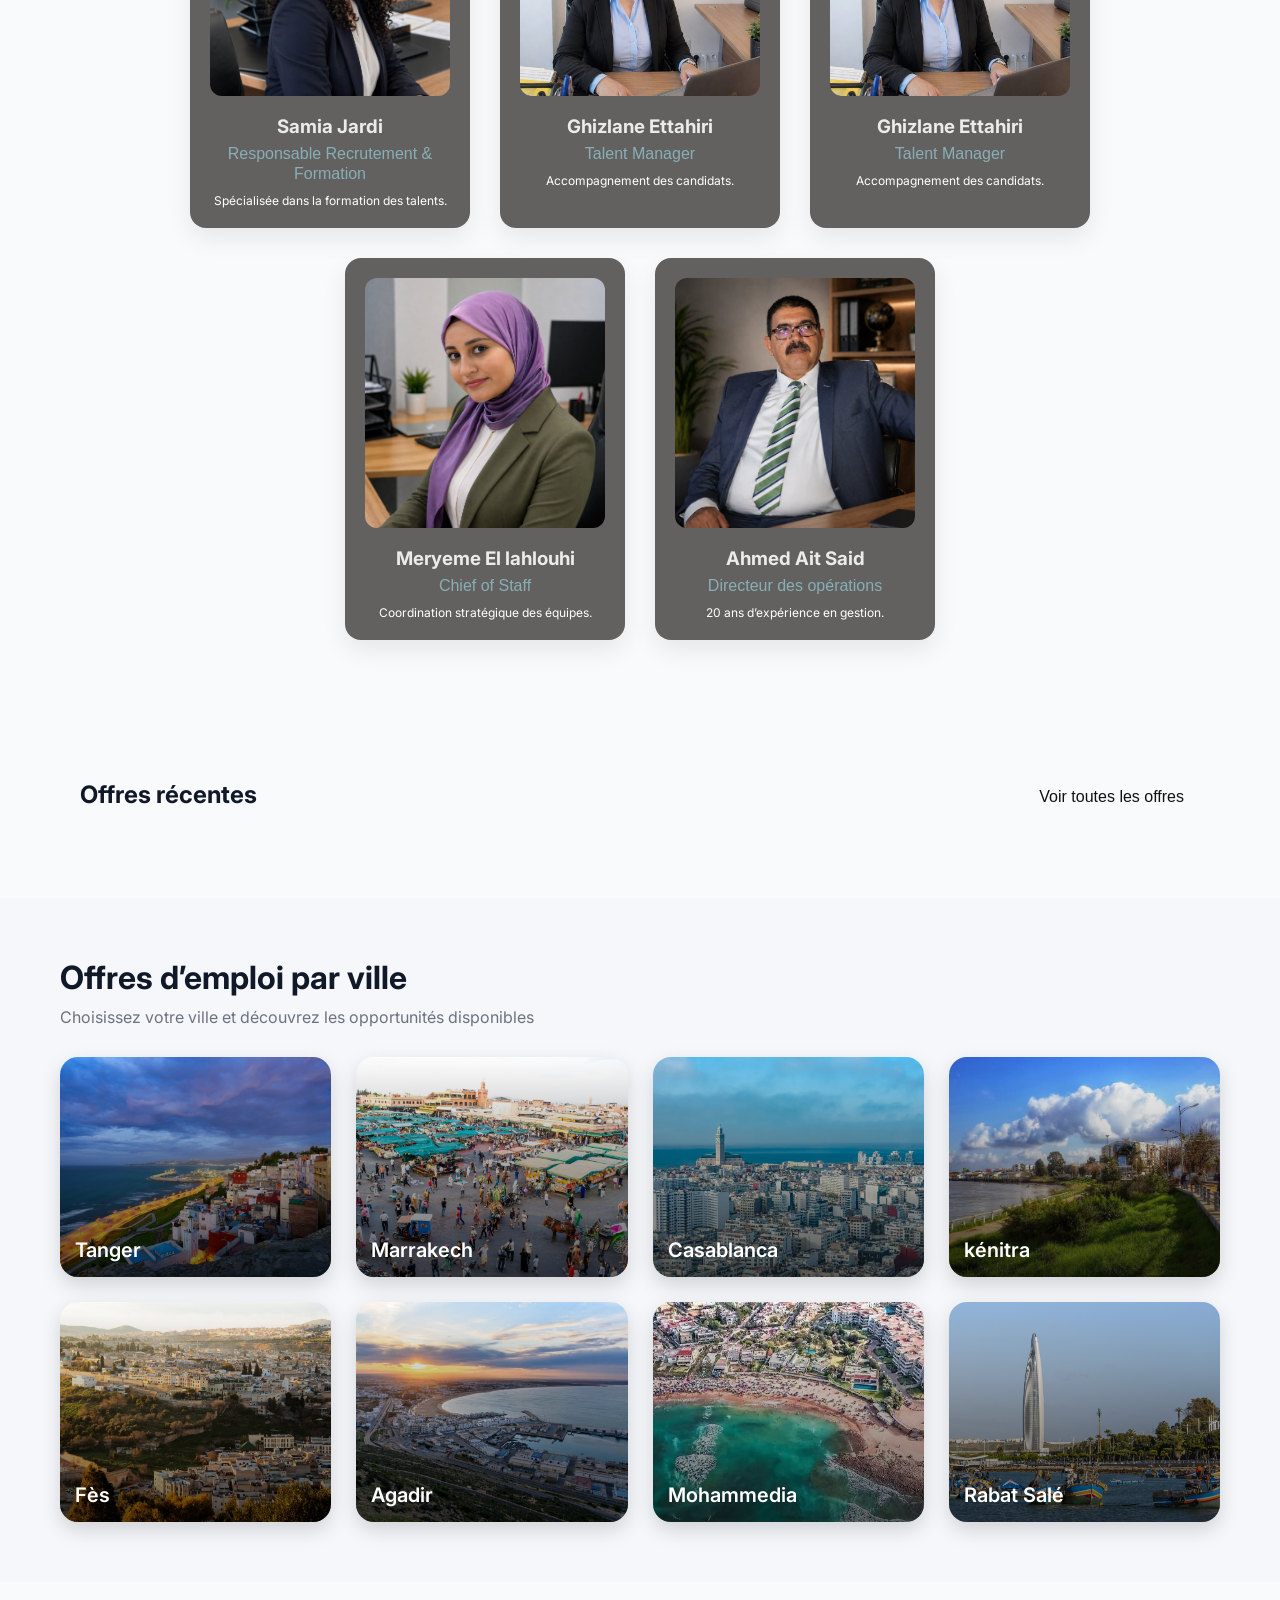
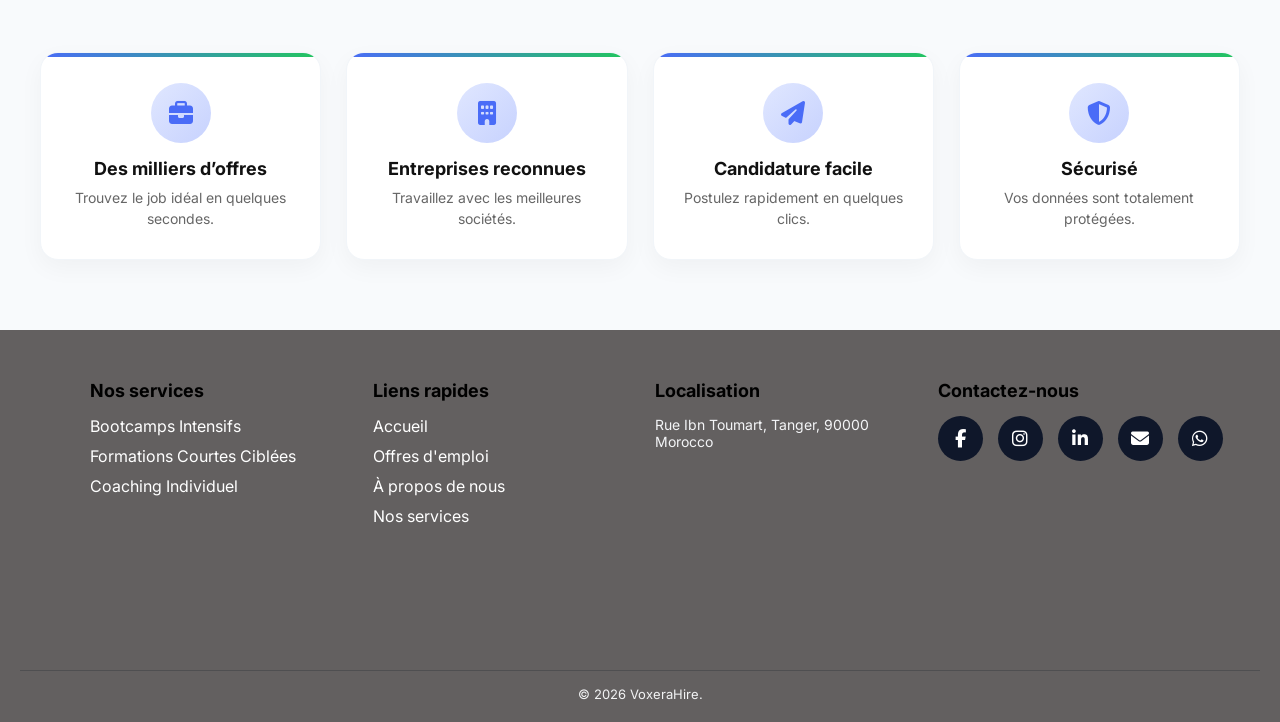
==== commit 59e301a6: "add team member Ghizlane Ettahiri" ====
--- a/index.html
+++ b/index.html
@@ -119,6 +119,17 @@
       <span>Talent Manager</span>
       <p>Accompagnement des candidats.</p>
     </div>
+ <div class="team-card">
+      <img src="home/images/team2.jpg">
+      <h3>Ghizlane Ettahiri</h3>
+      <span>Talent Manager</span>
+      <p>Accompagnement des candidats.</p>
+    </div>
+
+
+
+
+
 
     <div class="team-card">
       <img src="home/images/team1.png">
--- a/home/home.css
+++ b/home/home.css
@@ -463,24 +463,18 @@
 /* CONTAINER */
 .cards {
   display: grid;
-  grid-template-columns: repeat(auto-fit, minmax(260px, 1fr));
+  grid-template-columns: repeat(auto-fit, minmax(300px, 1fr));
   gap: 25px;
 }
 
-/* CARD */
 .card {
+  min-height: 180px;
   background: rgb(192, 196, 196);
-  border: 1px solid #e5e7eb;
   border-radius: 16px;
-
   padding: 22px;
-
   display: flex;
   flex-direction: column;
-  gap: 12px;
-
-  box-shadow: 0 5px 20px rgba(0,0,0,0.04);
-  transition: 0.3s;
+  justify-content: space-between;
 }
 
 /* HOVER */
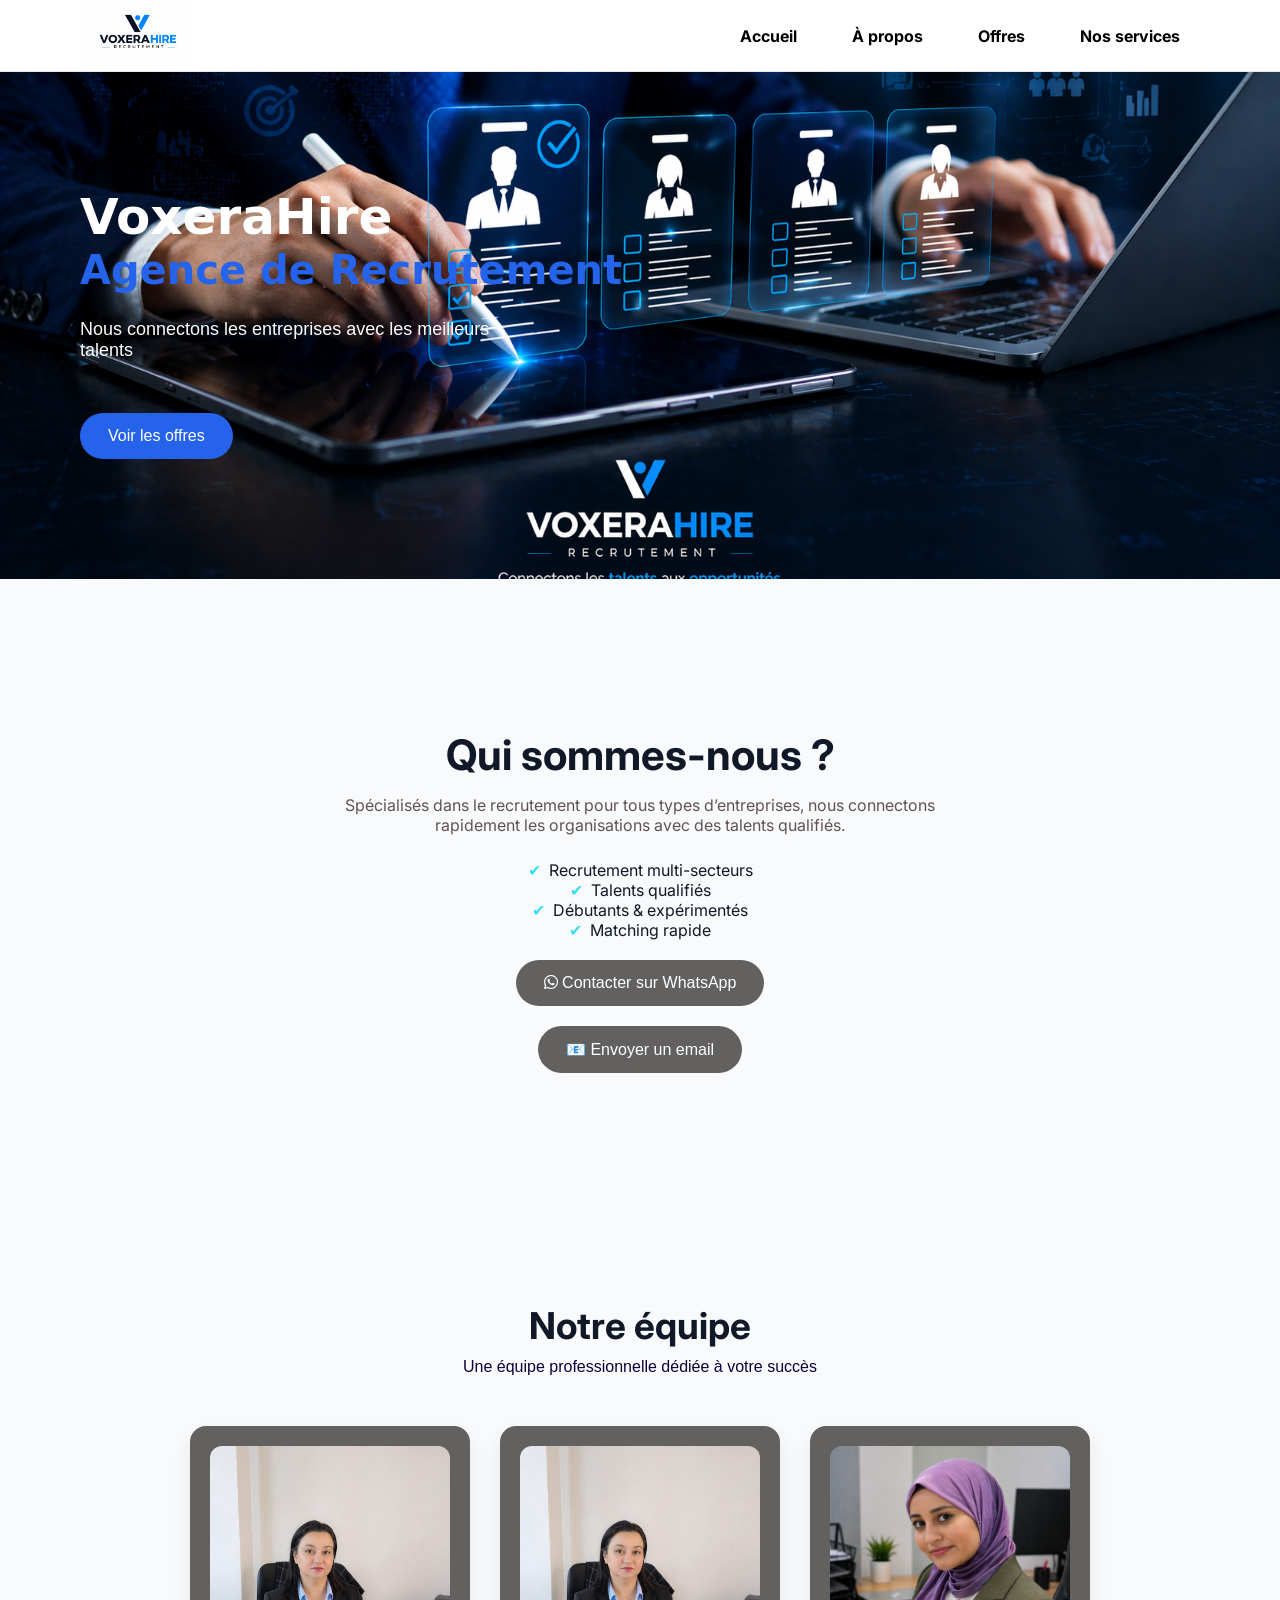
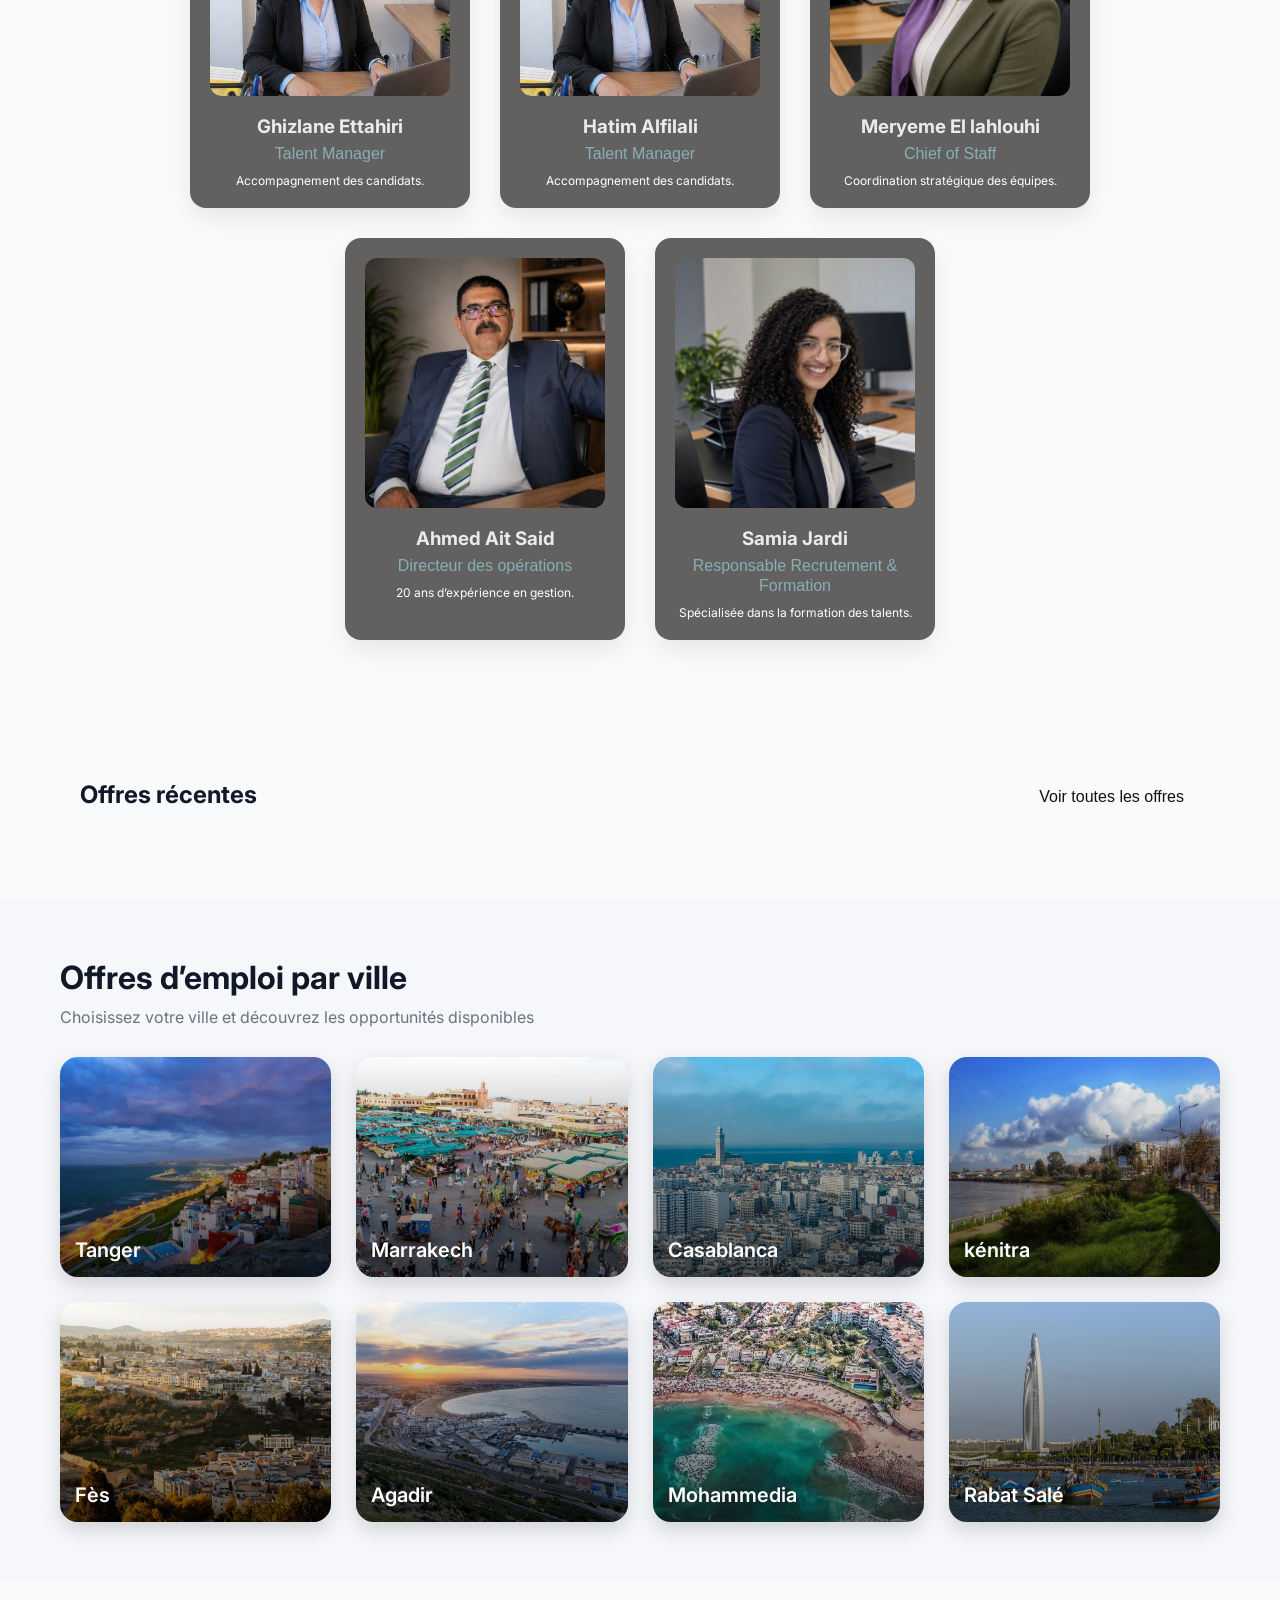
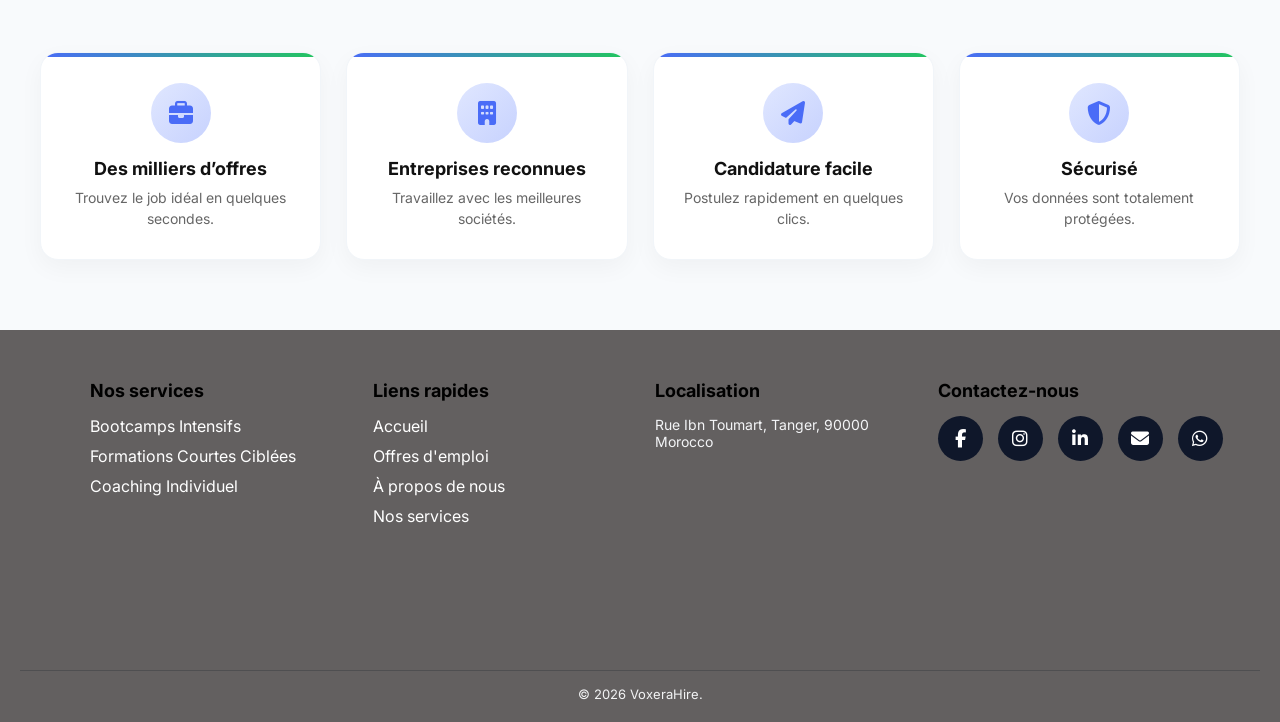
==== commit ad106b09: "add team member Ghizlane Ettahiri" ====
--- a/index.html
+++ b/index.html
@@ -106,43 +106,38 @@
 
   <div class="team-container">
 
+
+    <div class="team-card">
+      <img src="home/images/team2.jpg">
+      <h3>Ghizlane Ettahiri</h3>
+      <span>Talent Manager</span>
+      <p>Accompagnement des candidats.</p>
+    </div>
+ <div class="team-card">
+      <img src="home/images/team2.jpg">
+      <h3>Hatim Alfilali  </h3>
+      <span>Talent Manager</span>
+      <p>Accompagnement des candidats.</p>
+    </div>
+
+    <div class="team-card">
+      <img src="home/images/team1.png">
+      <h3>Meryeme El lahlouhi</h3>
+      <span>Chief of Staff</span>
+      <p>Coordination stratégique des équipes.</p>
+    </div>
+
+    <div class="team-card">
+      <img src="home/images/team4.png">
+      <h3>Ahmed Ait Said</h3>
+      <span>Directeur des opérations</span>
+      <p>20 ans d’expérience en gestion.</p>
+    </div>
     <div class="team-card">
       <img src="home/images/team3.png">
       <h3>Samia Jardi</h3>
       <span>Responsable Recrutement & Formation</span>
       <p>Spécialisée dans la formation des talents.</p>
-    </div>
-
-    <div class="team-card">
-      <img src="home/images/team2.jpg">
-      <h3>Ghizlane Ettahiri</h3>
-      <span>Talent Manager</span>
-      <p>Accompagnement des candidats.</p>
-    </div>
- <div class="team-card">
-      <img src="home/images/team2.jpg">
-      <h3>Ghizlane Ettahiri</h3>
-      <span>Talent Manager</span>
-      <p>Accompagnement des candidats.</p>
-    </div>
-
-
-
-
-
-
-    <div class="team-card">
-      <img src="home/images/team1.png">
-      <h3>Meryeme El lahlouhi</h3>
-      <span>Chief of Staff</span>
-      <p>Coordination stratégique des équipes.</p>
-    </div>
-
-    <div class="team-card">
-      <img src="home/images/team4.png">
-      <h3>Ahmed Ait Said</h3>
-      <span>Directeur des opérations</span>
-      <p>20 ans d’expérience en gestion.</p>
     </div>
 
   </div>
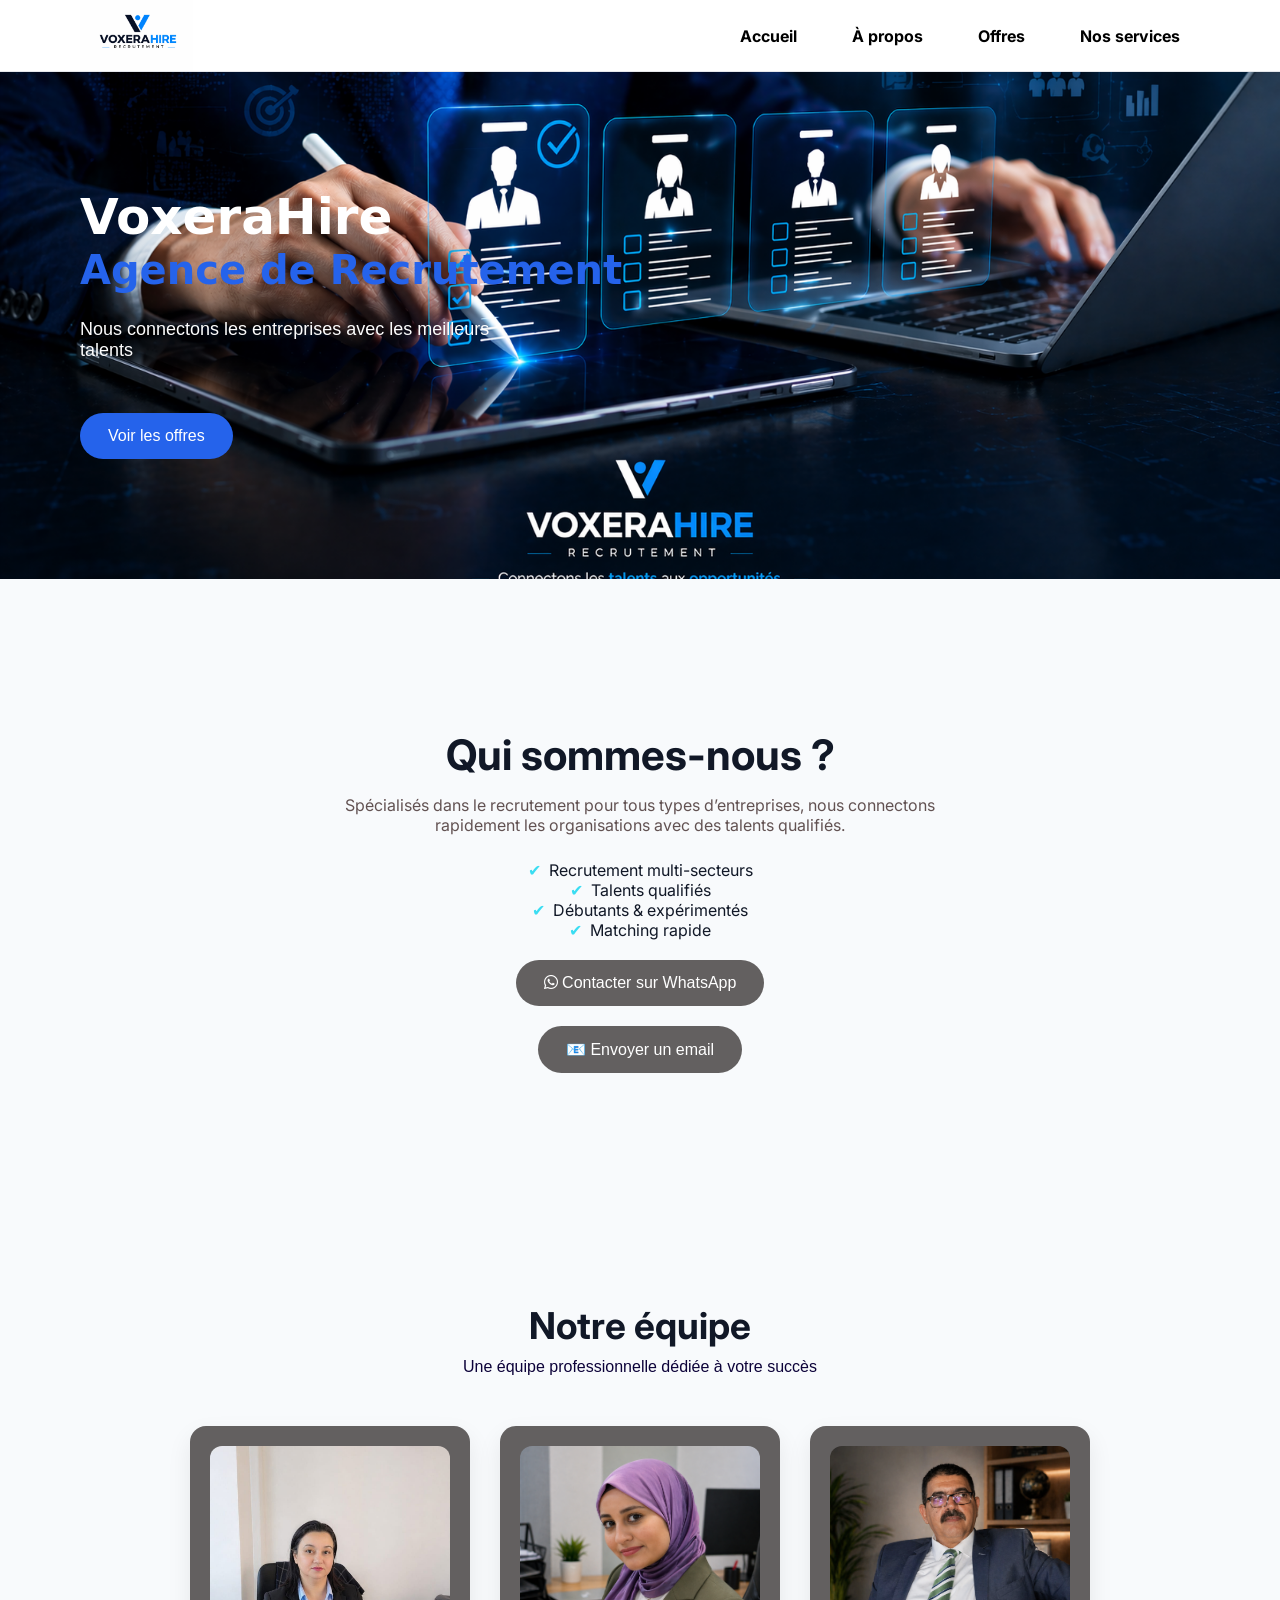
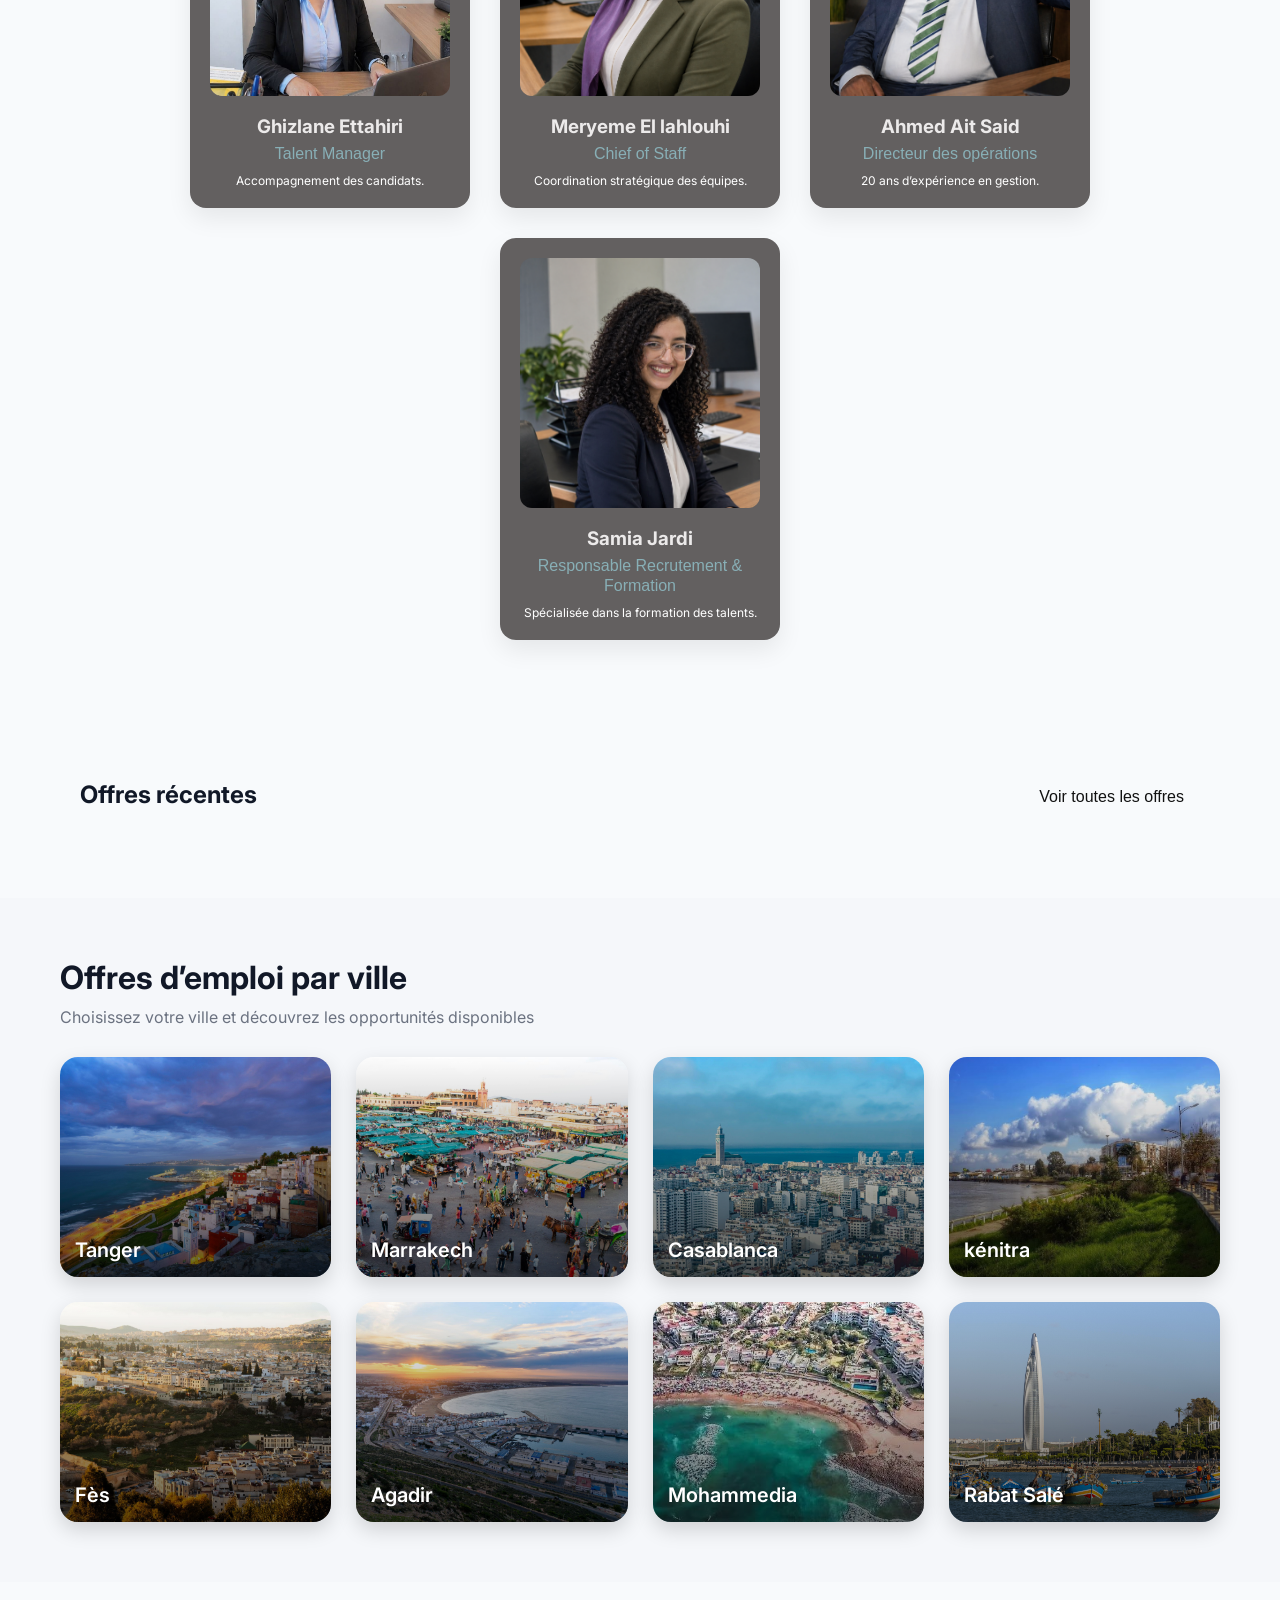
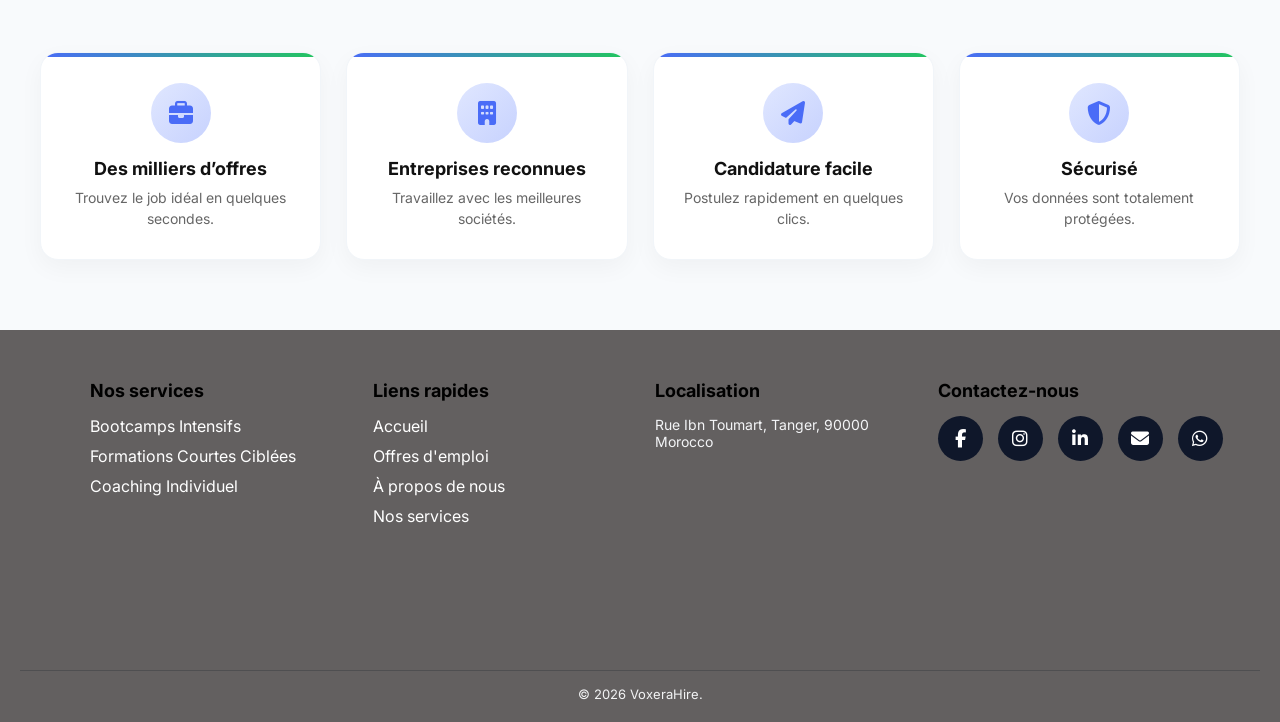
==== commit 16659342: "update cards size" ====
--- a/index.html
+++ b/index.html
@@ -103,19 +103,10 @@
 <section class="team">
   <h2>Notre équipe</h2>
   <p class="team-sub">Une équipe professionnelle dédiée à votre succès</p>
-
   <div class="team-container">
-
-
     <div class="team-card">
       <img src="home/images/team2.jpg">
       <h3>Ghizlane Ettahiri</h3>
-      <span>Talent Manager</span>
-      <p>Accompagnement des candidats.</p>
-    </div>
- <div class="team-card">
-      <img src="home/images/team2.jpg">
-      <h3>Hatim Alfilali  </h3>
       <span>Talent Manager</span>
       <p>Accompagnement des candidats.</p>
     </div>
